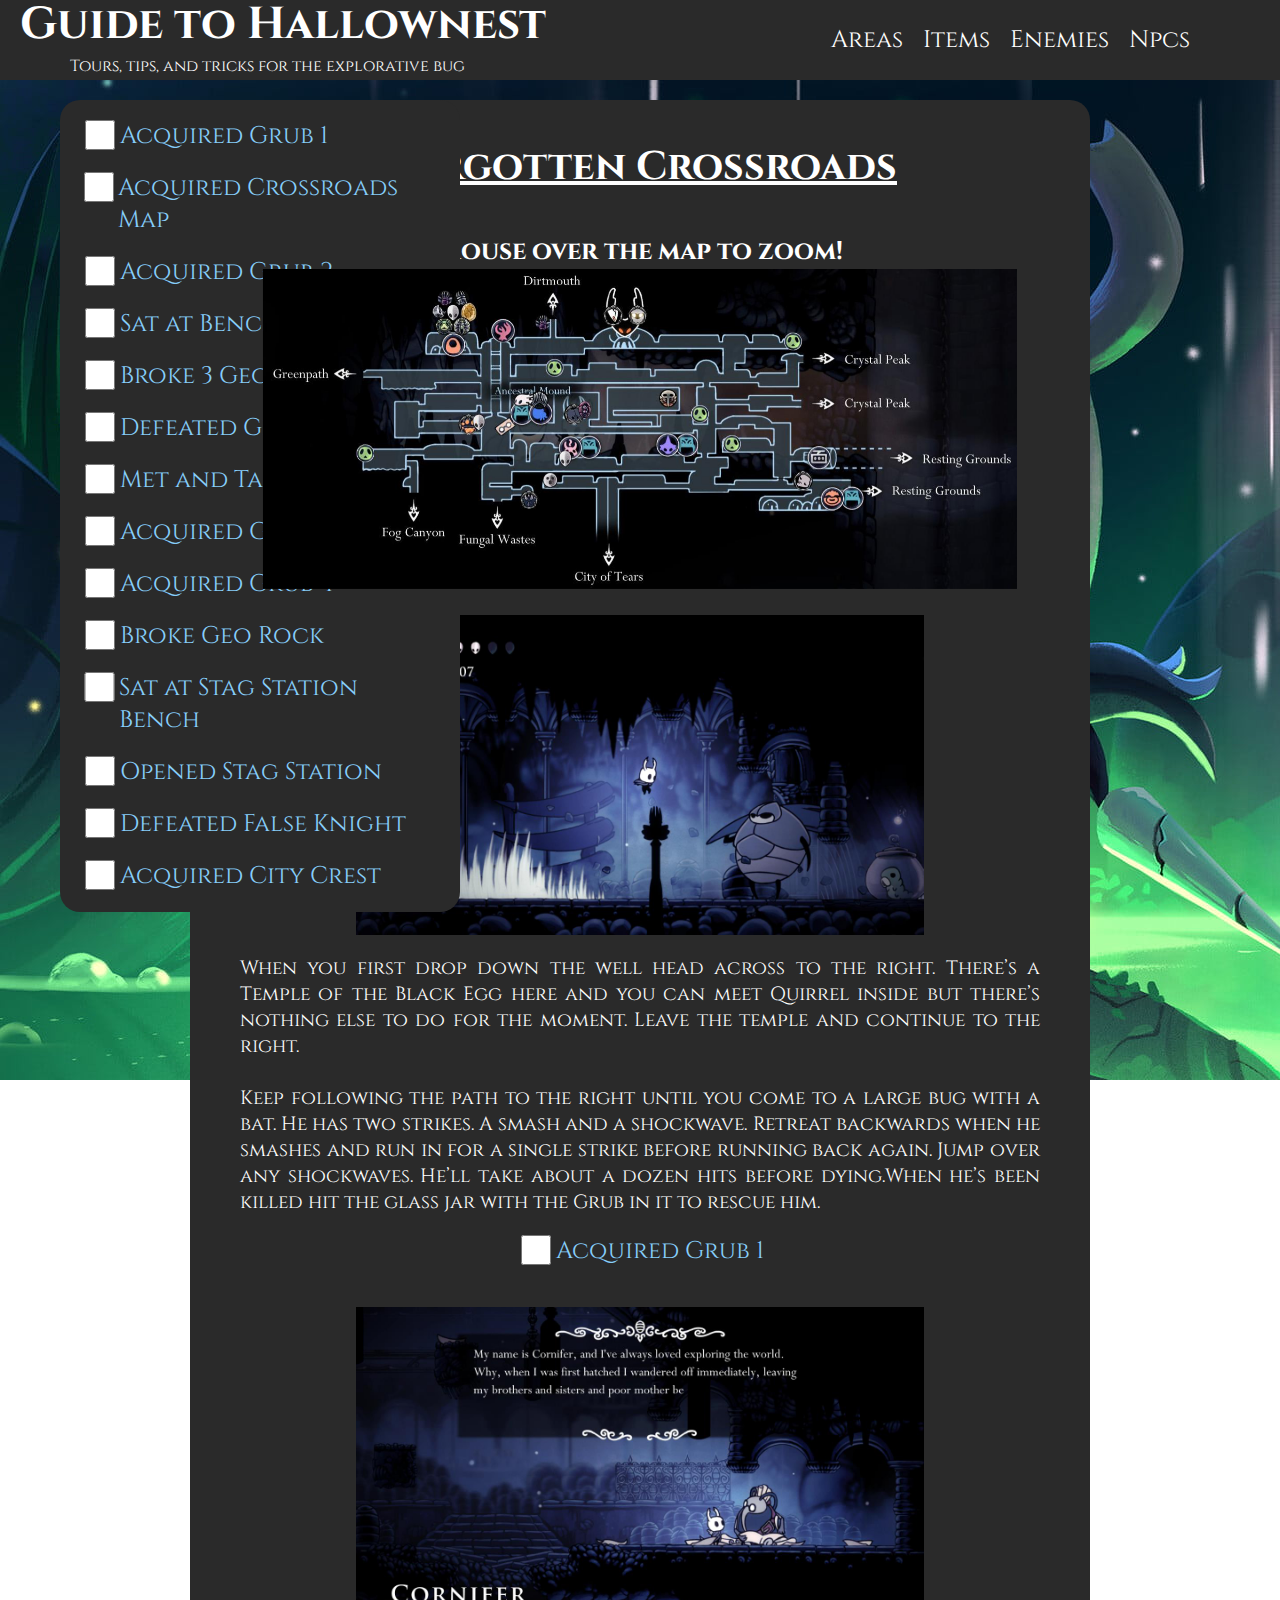
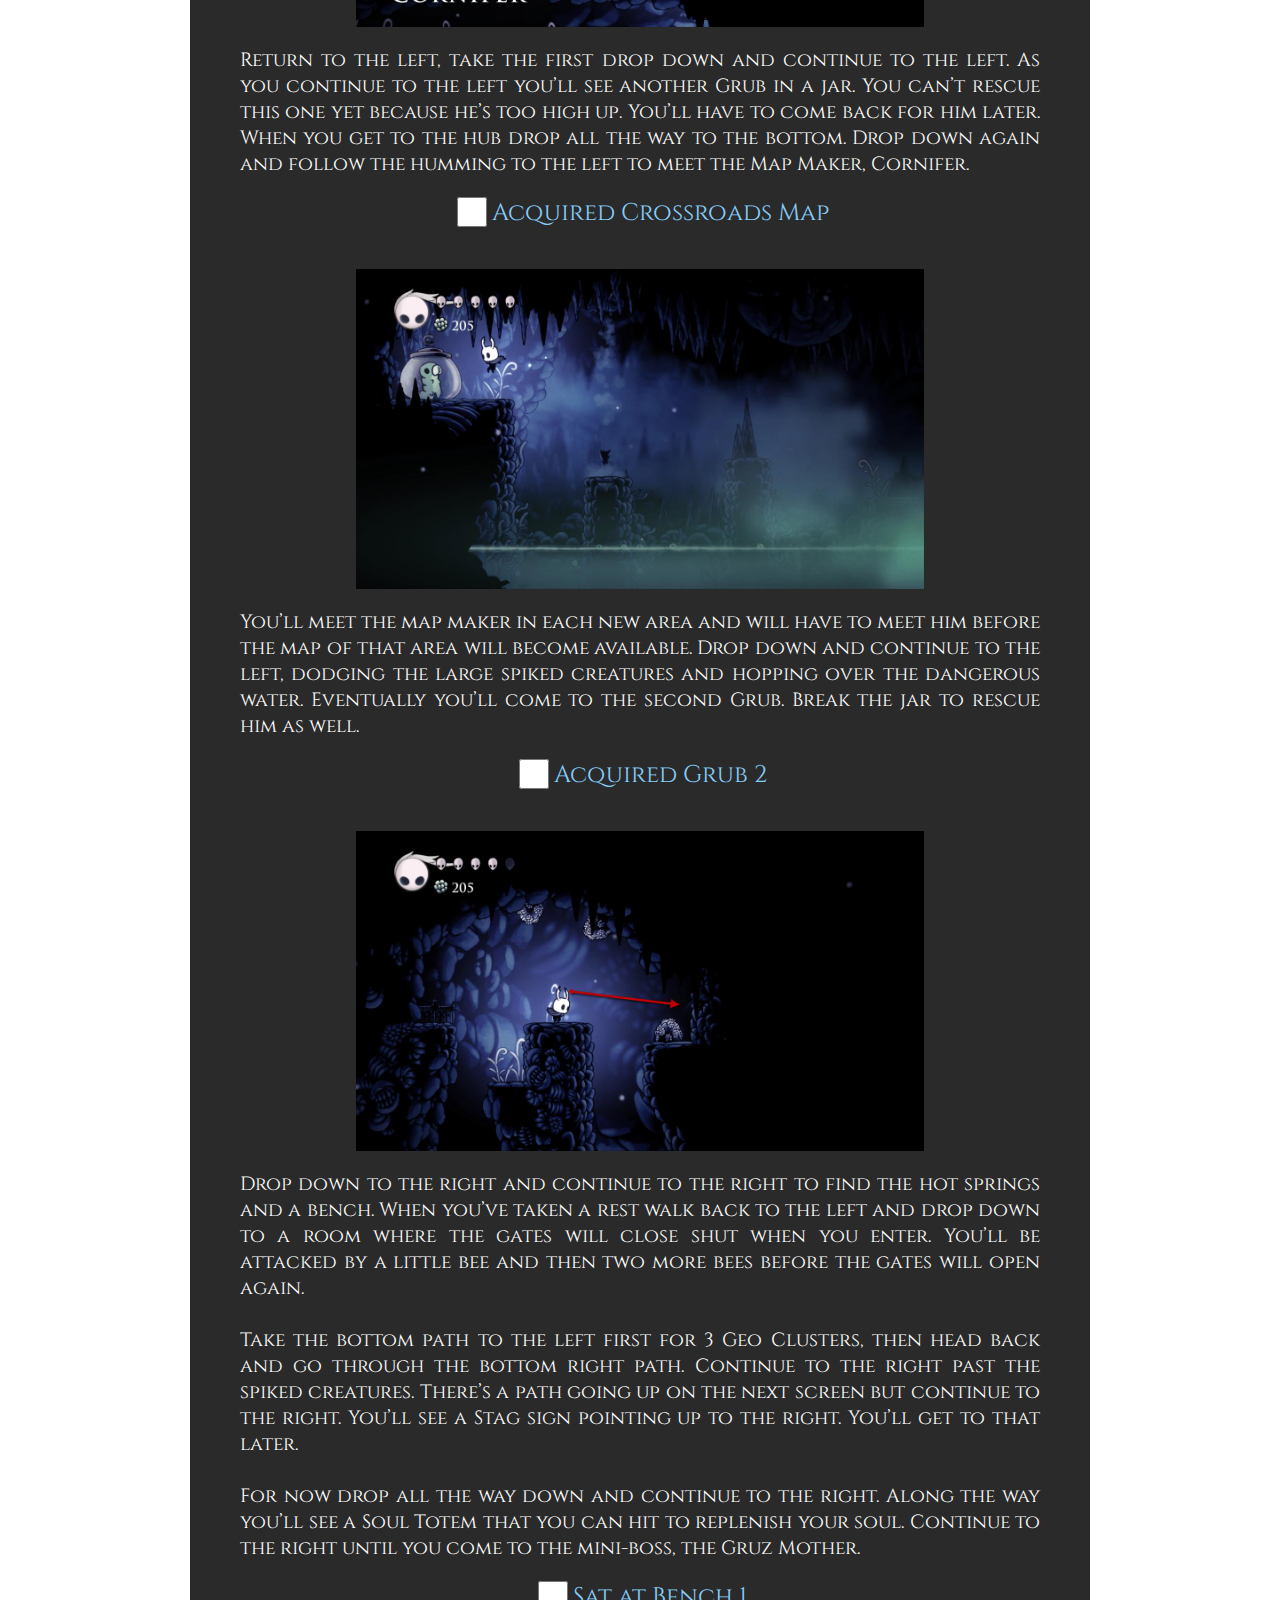
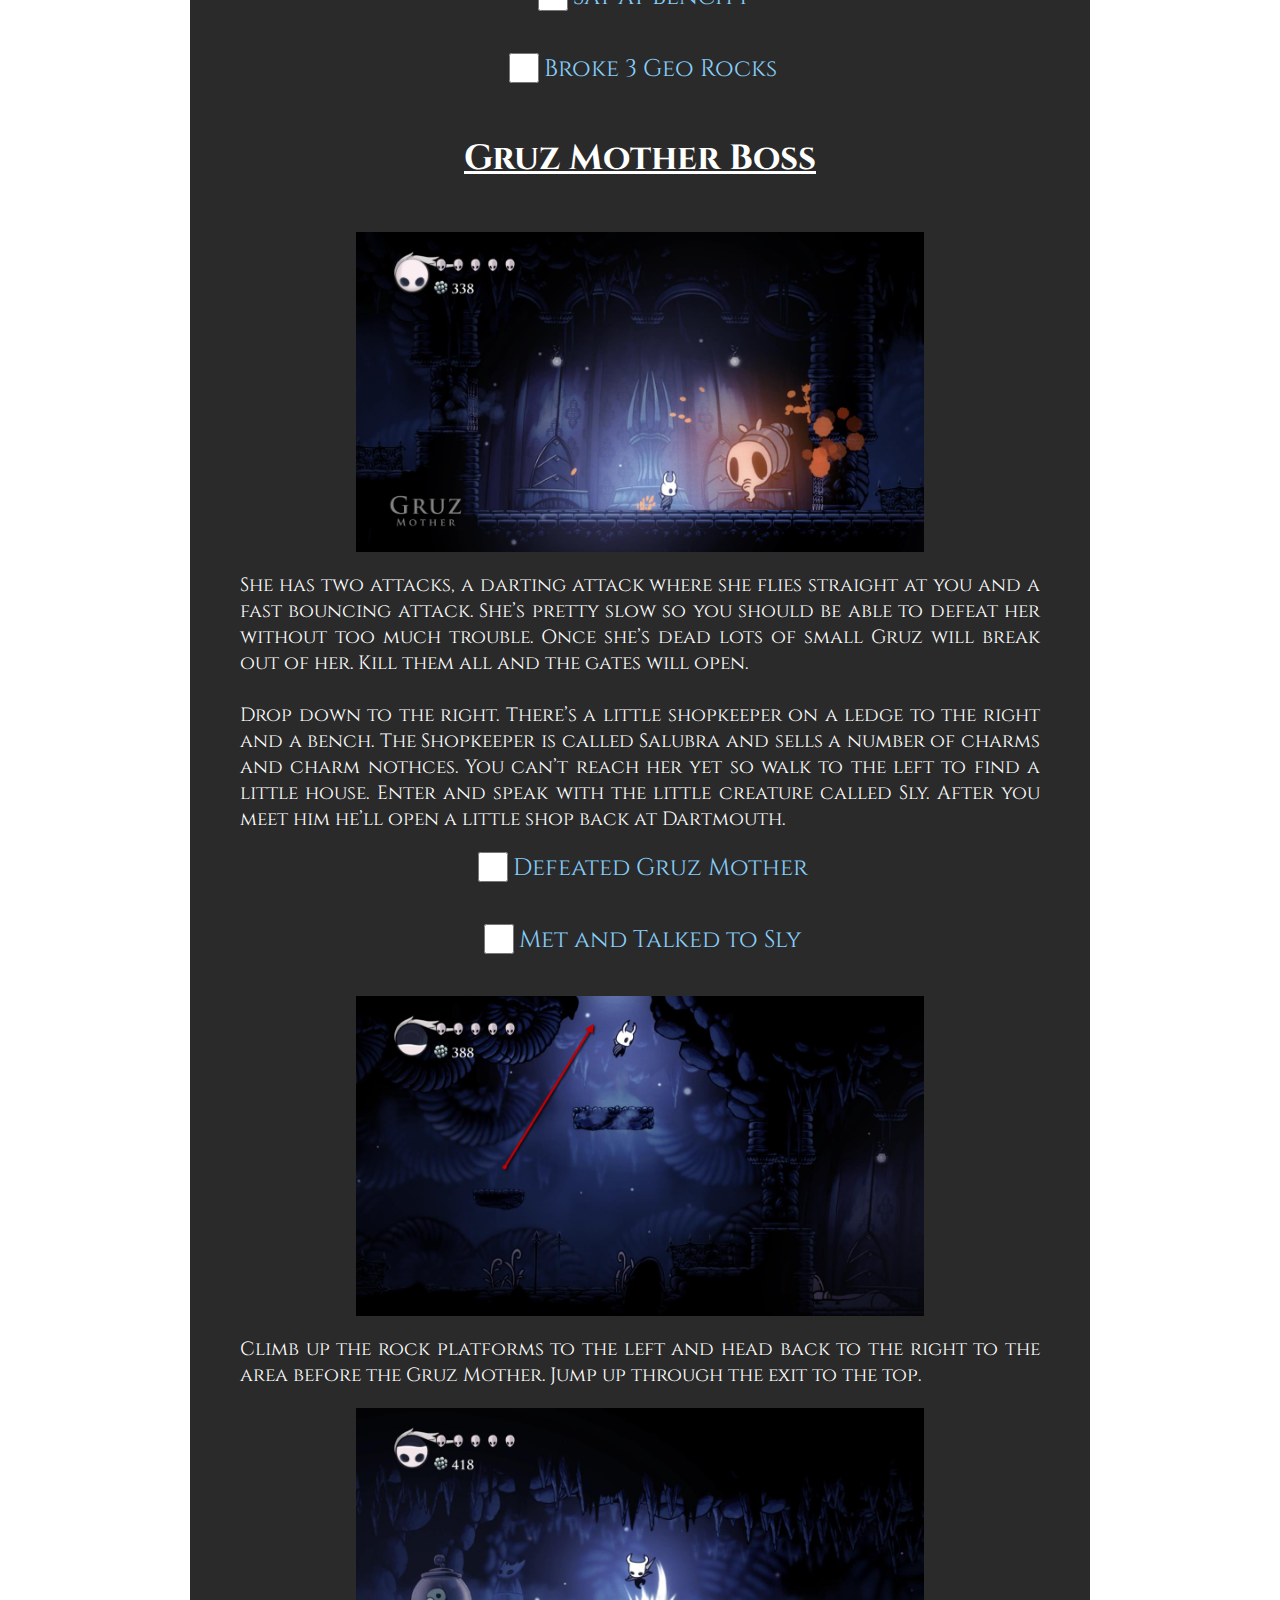
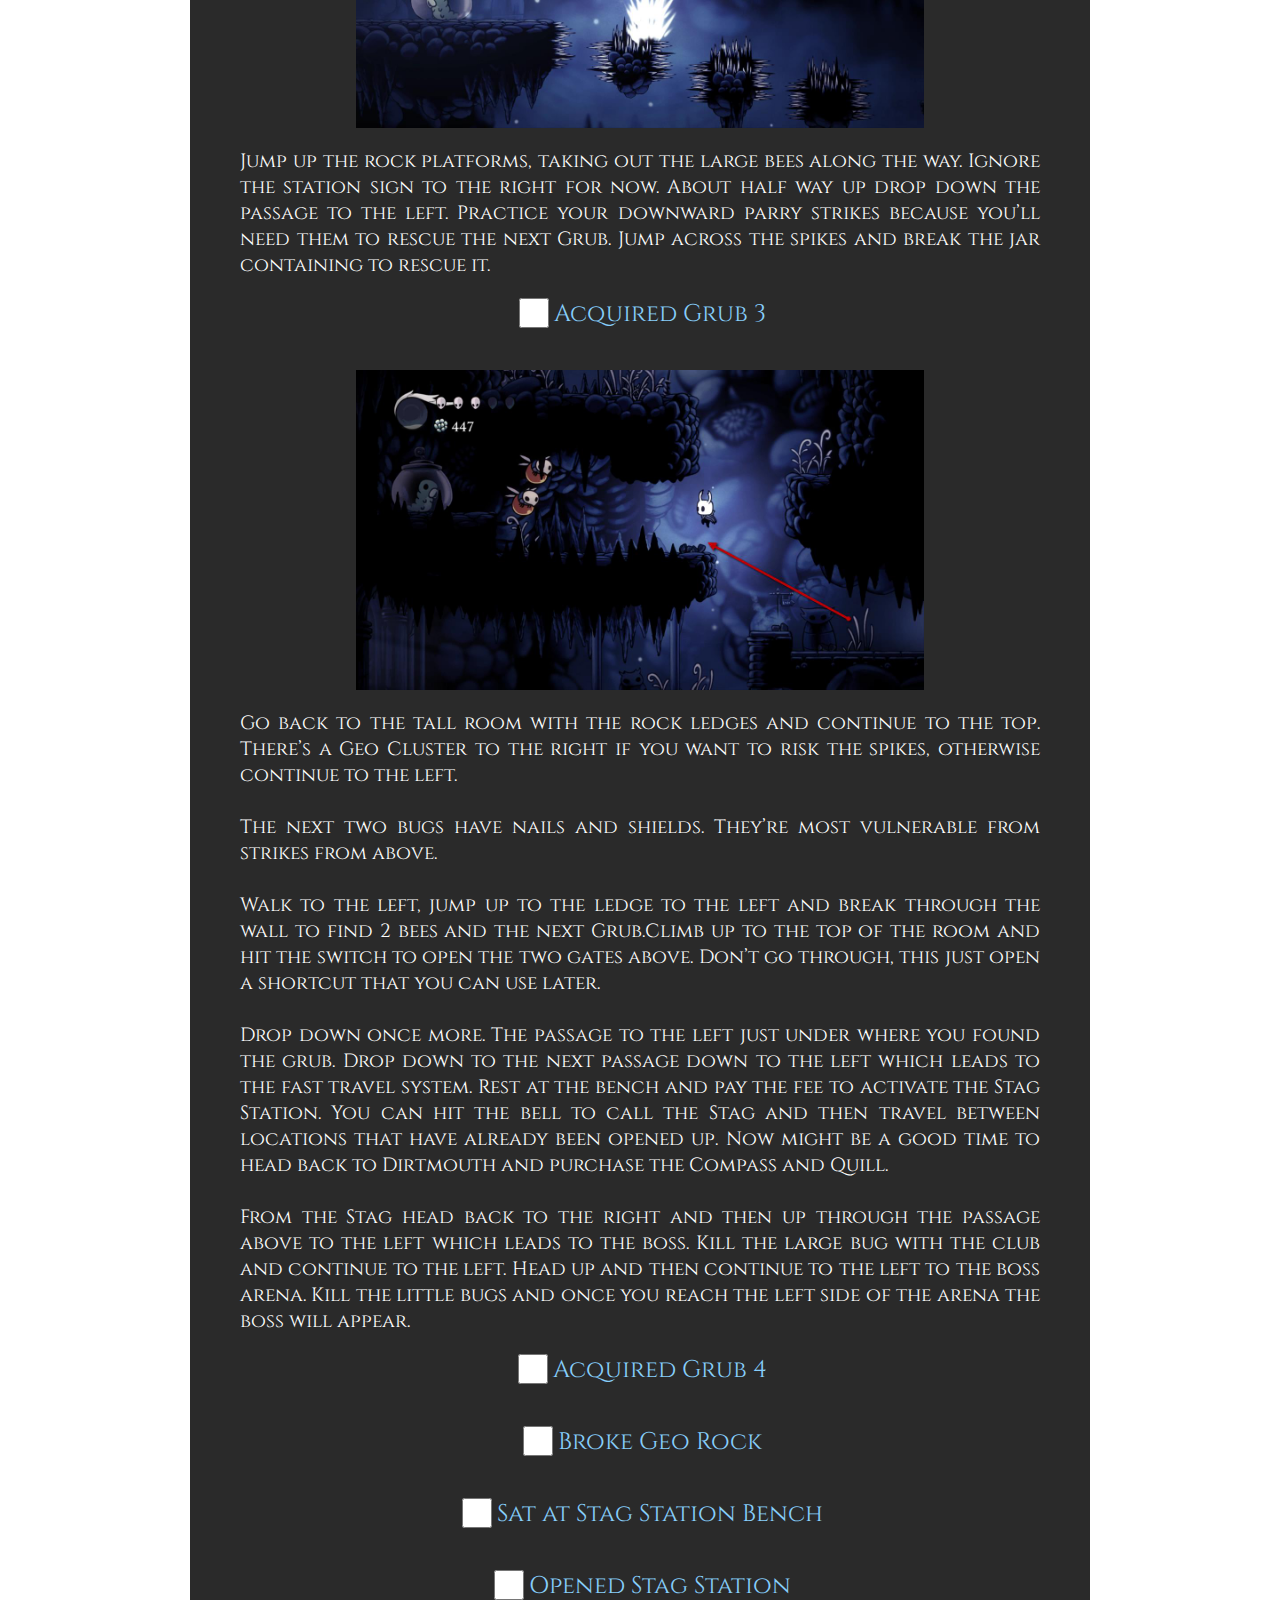
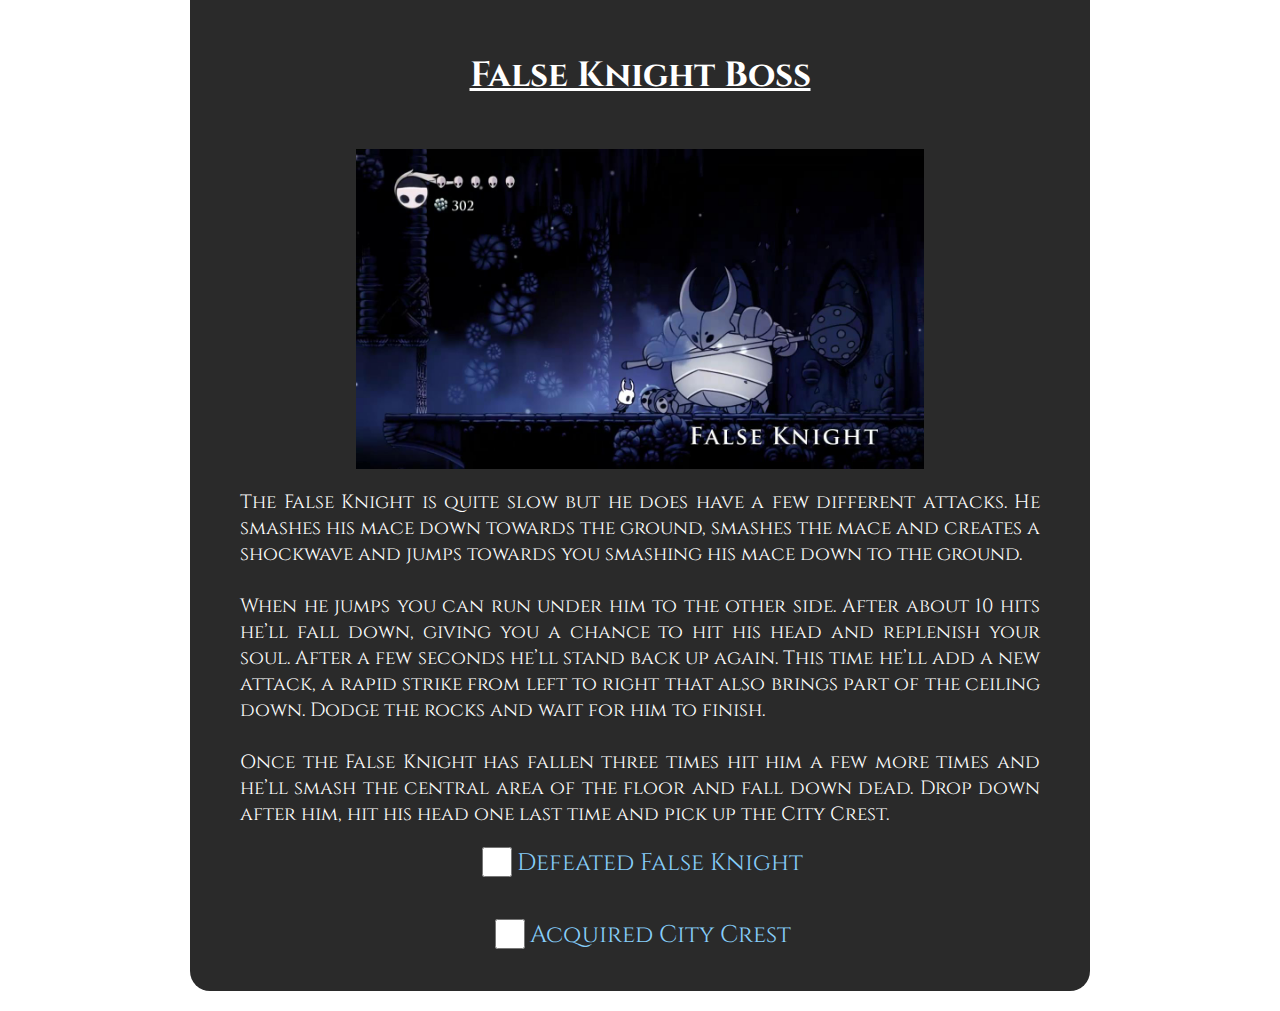
==== index.html @ f6a9e57b "first commit" ====
<!DOCTYPE html>
<html lang="en">
  <head>
    <meta charset="UTF-8" />
    <meta http-equiv="X-UA-Compatible" content="IE=edge" />
    <meta name="viewport" content="width=device-width, initial-scale=1.0" />
    <title>Guide to Hallownest</title>
    <link rel="stylesheet" href="style.css" />
    <link rel="preconnect" href="https://fonts.googleapis.com" />
    <link rel="preconnect" href="https://fonts.gstatic.com" crossorigin />
    <link
      href="https://fonts.googleapis.com/css2?family=Cinzel:wght@400;500;600;700;800;900&family=Roboto:wght@100&display=swap"
      rel="stylesheet"
    />
  </head>
  <body>
    <audio id="noti" hidden src="./mp3s/hornet_gitgud.mp3"></audio>
    <div class="nav-bar">
      <div class="title">
        <h1>Guide to Hallownest</h1>
        <p>Tours, tips, and tricks for the explorative bug</p>
      </div>
      <div class="bg-music">
        <audio autoplay>
          <!-- <source src="./mp3s/tomp3.cc - Hollow Knight OST Extended  Forgotten Crossroads.mp3" type="audio/mpeg"> -->
          Your browser does not support the audio element.
        </audio>
      </div>
      <div class="page-links">
        <ul>
          <li><a href="./index.html">Areas</a></li>
          <li><a href="#">Items</a></li>
          <li><a href="./page2.html">Enemies</a></li>
          <li><a href="#">Npcs</a></li>
        </ul>
      </div>
    </div>
    <div class="bg"></div>
    <div class="follow-checklist">
      <div class="check-list">
        <input type="checkbox" name="checkfull1" id="checkfull1" />
        <label for="checkfull1">Acquired Grub 1</label>
      </div>
      <div class="check-list">
        <input type="checkbox" name="checkfull2" id="checkfull2" />
        <label for="checkfull2">Acquired Crossroads Map</label>
      </div>
      <div class="check-list">
        <input type="checkbox" name="checkfull3" id="checkfull3" />
        <label for="checkfull3">Acquired Grub 2</label>
      </div>
      <div class="check-list">
        <input type="checkbox" name="checkfull4" id="checkfull4" />
        <label for="checkfull4">Sat at Bench 1</label>
      </div>
      <div class="check-list">
        <input type="checkbox" name="checkfull5" id="checkfull5" />
        <label for="checkfull5">Broke 3 Geo Rocks</label>
      </div>
      <div class="check-list">
        <input type="checkbox" name="checkfull6" id="checkfull6" />
        <label for="checkfull6">Defeated Gruz Mother</label>
      </div>
      <div class="check-list">
        <input type="checkbox" name="checkfull7" id="checkfull7" />
        <label for="checkfull7">Met and Talked to Sly</label>
      </div>
      <div class="check-list">
        <input type="checkbox" name="checkfull8" id="checkfull8" />
        <label for="checkfull8">Acquired Grub 3</label>
      </div>
      <div class="check-list">
        <input type="checkbox" name="checkfull9" id="checkfull9" />
        <label for="checkfull9">Acquired Grub 4</label>
      </div>
      <div class="check-list">
        <input type="checkbox" name="checkfull10" id="checkfull10" />
        <label for="checkfull10">Broke Geo Rock</label>
      </div>
      <div class="check-list">
        <input type="checkbox" name="checkfull11" id="checkfull11" />
        <label for="checkfull11">Sat at Stag Station Bench</label>
      </div>
      <div class="check-list">
        <input type="checkbox" name="checkfull12" id="checkfull12" />
        <label for="checkfull12">Opened Stag Station</label>
      </div>
      <div class="check-list">
        <input type="checkbox" name="checkfull13" id="checkfull13" />
        <label for="checkfull13">Defeated False Knight</label>
      </div>
      <div class="check-list">
        <input type="checkbox" name="checkfull14" id="checkfull14" />
        <label for="checkfull14">Acquired City Crest</label>
      </div>
    </div>
    <div class="main-container">
      <div class="content">
        <h1>Forgotten Crossroads</h1>
        <h3>Mouse over the map to zoom!</h3>
        <div onmouseleave="removeGlass()" onmouseenter="magnify('myimage', 1.5)" class="img-magnifier-container">
          <img
            id="myimage"
            src="./images/Hollow-Knight-Forgotten-Crossroads-Map.jpg"
            width="800px"
            height="339px"
            alt="Map of forgotten Crossroads"
          />
        </div>
        <img
          class="step-img"
          src="./images/Hollow-Knight-Section1.jpg"
          alt="Image of First Step"
        />
        <p>
          When you first drop down the well head across to the right. There’s a
          Temple of the Black Egg here and you can meet Quirrel inside but
          there’s nothing else to do for the moment. Leave the temple and
          continue to the right.<br /><br />Keep following the path to the right
          until you come to a large bug with a bat. He has two strikes. A smash
          and a shockwave. Retreat backwards when he smashes and run in for a
          single strike before running back again. Jump over any shockwaves.
          He’ll take about a dozen hits before dying.When he’s been killed hit
          the glass jar with the Grub in it to rescue him.
        </p>
        <div class="check-list">
          <input type="checkbox" name="check1" id="check1" />
          <label for="check1">Acquired Grub 1</label>
        </div>
        <img
          class="step-img"
          src="./images/Hollow-Knight-Section2.jpg"
          alt="Image of Second Step"
        />
        <p>
          Return to the left, take the first drop down and continue to the left.
          As you continue to the left you’ll see another Grub in a jar. You
          can’t rescue this one yet because he’s too high up. You’ll have to
          come back for him later. When you get to the hub drop all the way to
          the bottom. Drop down again and follow the humming to the left to meet
          the Map Maker, Cornifer.
        </p>
        <div class="check-list">
          <input type="checkbox" name="check2" id="check2" />
          <label for="check2">Acquired Crossroads Map</label>
        </div>
        <img
          class="step-img"
          src="./images/Hollow-Knight-Section3.jpg"
          alt="Image of Third Step"
        />
        <p>
          You’ll meet the map maker in each new area and will have to meet him
          before the map of that area will become available. Drop down and
          continue to the left, dodging the large spiked creatures and hopping
          over the dangerous water. Eventually you’ll come to the second Grub.
          Break the jar to rescue him as well.
        </p>
        <div class="check-list">
          <input type="checkbox" name="check3" id="check3" />
          <label for="check3">Acquired Grub 2</label>
        </div>
        <img
          class="step-img"
          src="./images/Hollow-Knight-Section4.jpg"
          alt="Image of Fourth Step"
        />
        <p>
          Drop down to the right and continue to the right to find the hot
          springs and a bench. When you’ve taken a rest walk back to the left
          and drop down to a room where the gates will close shut when you
          enter. You’ll be attacked by a little bee and then two more bees
          before the gates will open again.<br /><br />
          Take the bottom path to the left first for 3 Geo Clusters, then head
          back and go through the bottom right path. Continue to the right past
          the spiked creatures. There’s a path going up on the next screen but
          continue to the right. You’ll see a Stag sign pointing up to the
          right. You’ll get to that later.<br /><br />
          For now drop all the way down and continue to the right. Along the way
          you’ll see a Soul Totem that you can hit to replenish your soul.
          Continue to the right until you come to the mini-boss, the Gruz
          Mother.
        </p>
        <div class="check-list">
          <input type="checkbox" name="check4" id="check4" />
          <label for="check4">Sat at Bench 1</label>
        </div>
        <div class="check-list">
          <input type="checkbox" name="check5" id="check5" />
          <label for="check5">Broke 3 Geo Rocks</label>
        </div>
        <h2>Gruz Mother Boss</h2>
        <img
          class="step-img"
          src="./images/Hollow-Knight-Section5.jpg"
          alt="Image of Fifth Step"
        />
        <p>
          She has two attacks, a darting attack where she flies straight at you
          and a fast bouncing attack. She’s pretty slow so you should be able to
          defeat her without too much trouble. Once she’s dead lots of small
          Gruz will break out of her. Kill them all and the gates will open.<br /><br />
          Drop down to the right. There’s a little shopkeeper on a ledge to the
          right and a bench. The Shopkeeper is called Salubra and sells a number
          of charms and charm nothces. You can’t reach her yet so walk to the
          left to find a little house. Enter and speak with the little creature
          called Sly. After you meet him he’ll open a little shop back at
          Dartmouth.
        </p>
        <div class="check-list">
          <input type="checkbox" name="check6" id="check6" />
          <label for="check6">Defeated Gruz Mother</label>
        </div>
        <div class="check-list">
          <input type="checkbox" name="check7" id="check7" />
          <label for="check7">Met and Talked to Sly</label>
        </div>
        <img
          class="step-img"
          src="./images/Hollow-Knight-Section6.jpg"
          alt="Image of Sixth Step"
        />
        <p>
          Climb up the rock platforms to the left and head back to the right to
          the area before the Gruz Mother. Jump up through the exit to the top.
        </p>
        <img
          class="step-img"
          src="./images/Hollow-Knight-Section7.jpg"
          alt="Image of Seventh Step"
        />
        <p>
          Jump up the rock platforms, taking out the large bees along the way.
          Ignore the station sign to the right for now. About half way up drop
          down the passage to the left. Practice your downward parry strikes
          because you’ll need them to rescue the next Grub. Jump across the
          spikes and break the jar containing to rescue it.
        </p>
        <div class="check-list">
          <input type="checkbox" name="check8" id="check8" />
          <label for="check8">Acquired Grub 3</label>
        </div>
        <img
          class="step-img"
          src="./images/Hollow-Knight-Section8.jpg"
          alt="Image of Eighth Step"
        />
        <p>
          Go back to the tall room with the rock ledges and continue to the top.
          There’s a Geo Cluster to the right if you want to risk the spikes,
          otherwise continue to the left.<br /><br />
          The next two bugs have nails and shields. They’re most vulnerable from
          strikes from above.<br /><br />
          Walk to the left, jump up to the ledge to the left and break through
          the wall to find 2 bees and the next Grub.Climb up to the top of the
          room and hit the switch to open the two gates above. Don’t go through,
          this just open a shortcut that you can use later.<br /><br />
          Drop down once more. The passage to the left just under where you
          found the grub. Drop down to the next passage down to the left which
          leads to the fast travel system. Rest at the bench and pay the fee to
          activate the Stag Station. You can hit the bell to call the Stag and
          then travel between locations that have already been opened up. Now
          might be a good time to head back to Dirtmouth and purchase the
          Compass and Quill.<br /><br />
          From the Stag head back to the right and then up through the passage
          above to the left which leads to the boss. Kill the large bug with the
          club and continue to the left. Head up and then continue to the left
          to the boss arena. Kill the little bugs and once you reach the left
          side of the arena the boss will appear.
        </p>
        <div class="check-list">
          <input type="checkbox" name="check9" id="check9" />
          <label for="check9">Acquired Grub 4</label>
        </div>
        <div class="check-list">
          <input type="checkbox" name="check10" id="check10" />
          <label for="check10">Broke Geo Rock</label>
        </div>
        <div class="check-list">
          <input type="checkbox" name="check11" id="check11" />
          <label for="check11">Sat at Stag Station Bench</label>
        </div>
        <div class="check-list">
          <input type="checkbox" name="check12" id="check12" />
          <label for="check12">Opened Stag Station</label>
        </div>
        <h2>False Knight Boss</h2>
        <img
          class="step-img"
          src="./images/Hollow-Knight-Section9.jpg"
          alt="Image of Fifth Step"
        />
        <p>
          The False Knight is quite slow but he does have a few different
          attacks. He smashes his mace down towards the ground, smashes the mace
          and creates a shockwave and jumps towards you smashing his mace down
          to the ground.<br /><br />
          When he jumps you can run under him to the other side. After about 10
          hits he’ll fall down, giving you a chance to hit his head and
          replenish your soul. After a few seconds he’ll stand back up again.
          This time he’ll add a new attack, a rapid strike from left to right
          that also brings part of the ceiling down. Dodge the rocks and wait
          for him to finish.<br /><br />
          Once the False Knight has fallen three times hit him a few more times
          and he’ll smash the central area of the floor and fall down dead. Drop
          down after him, hit his head one last time and pick up the City Crest.
        </p>
        <div class="check-list">
          <input type="checkbox" name="check13" id="check13" />
          <label for="check13">Defeated False Knight</label>
        </div>
        <div class="check-list">
          <input type="checkbox" name="check14" id="check14" />
          <label for="check14">Acquired City Crest</label>
        </div>
      </div>
    </div>
    <script src="script.js"></script>
  </body>
</html>
---- style.css ----
*{
    margin: 0;
    padding: 0;
    box-sizing: border-box;
    font-family: 'Cinzel', serif;
}

body{
    background-image: url("./images/video-games-hollow-knight-video-game-art-fantasy-art-hd-wallpaper-b9d0c81d31cafd3b2637f8df30f1969d.jpg");
    background-repeat: no-repeat;
    background-attachment: fixed;
}
img {
    height: 20rem;
    width: auto;
    object-fit: contain;
}

h3,
p {
    color: white;
    font-size: 1.6rem;
    width: 100%;
}

.nav-bar{
    height: 80px;
    background-color: #2a2a2a;
    display: flex;
    align-items: center;
    justify-content: space-between;
    color: white;
}

.nav-bar h1{
    font-size: 2.8rem;
    margin-left: 20px;
    font-weight: bold;
}

.nav-bar p{
    margin-bottom: 10px;
    margin-left: 70px;
    font-size: 1rem;
}


.page-links ul{
    display: flex;
    flex-direction: row;
    align-items: center;
    justify-content: space-around;
    gap: 20px;
    text-decoration: none;
    list-style: none;
    margin-right: 90px;
}

.page-links a{
    text-decoration: none;
    color: white;
    font-size: 1.5rem;
}

.follow-checklist{
    width: 400px;
    background-color: #2a2a2a;
    position: fixed;
    top: 100px;
    left: 60px;
    border-radius: 20px;
}


.content{
    height: 100%;
    width: 900px;
    background-color: #2a2a2a;
    margin: 20px auto;
    display: flex;
    align-items: center;
    flex-direction: column;
    color: white;
    border-radius: 20px;
    padding-bottom: 20px;
}

.content h1{
    margin: 40px 0px;
    font-size: 2.5rem;
    text-decoration: underline;
}

.content h2{
    margin: 30px 0px;
    font-size: 2.2rem;
    text-decoration: underline;
}

.content h3{
    text-align: center;
}

.section-title {
	font-size: 28px;
	margin-bottom: 20px;
	padding-bottom: 20px;
	font-weight: 400;
	display: inline-block;
	position: relative;
}

.fa {
    font-size: 3rem;
    padding: 1rem;
}

.img-magnifier-container{
    border-radius: 5px;
    /* margin-bottom: 10px; */
    position: relative;
}

.img-magnifier-glass {
    position: absolute;
    border: 3px solid white;
    cursor: none;
    width: 200px;
    height: 200px;
}

.content h3{
    font-size: 1.6rem;
}

.step-img{
    width: 600px;
    border-radius: 5px;
    margin-top: 20px;
}

.content p{
    padding: 0px 50px;
    font-size: 1.2rem;
    margin: 20px 0px 0px 0px;
    text-align:justify ;
}

.check-list{
    align-self: center;
    font-size: 1.5rem;
    display: flex;
    margin: 20px;
}

.check-list input{
    width: 40px;
    height: 30px;
}
.check-list label{
    color: lightskyblue;
}
input:checked + label{
    text-decoration: line-through;
    color: lightgreen;
}

@media screen and (max-width: 767px) {
	.feedback-slider-item:after {
		left: 30px;
		right: 30px;
	}
	.customer-feedback .owl-nav [class*="owl-"] {
		position: relative;
		top: 50%;
		transform: translateY(-50%);
		margin-top: 45px;
		bottom: auto;
	}
	.customer-feedback .owl-prev {
		left: 0;
	}
	.customer-feedback .owl-next {
		right: 0;
	}
}
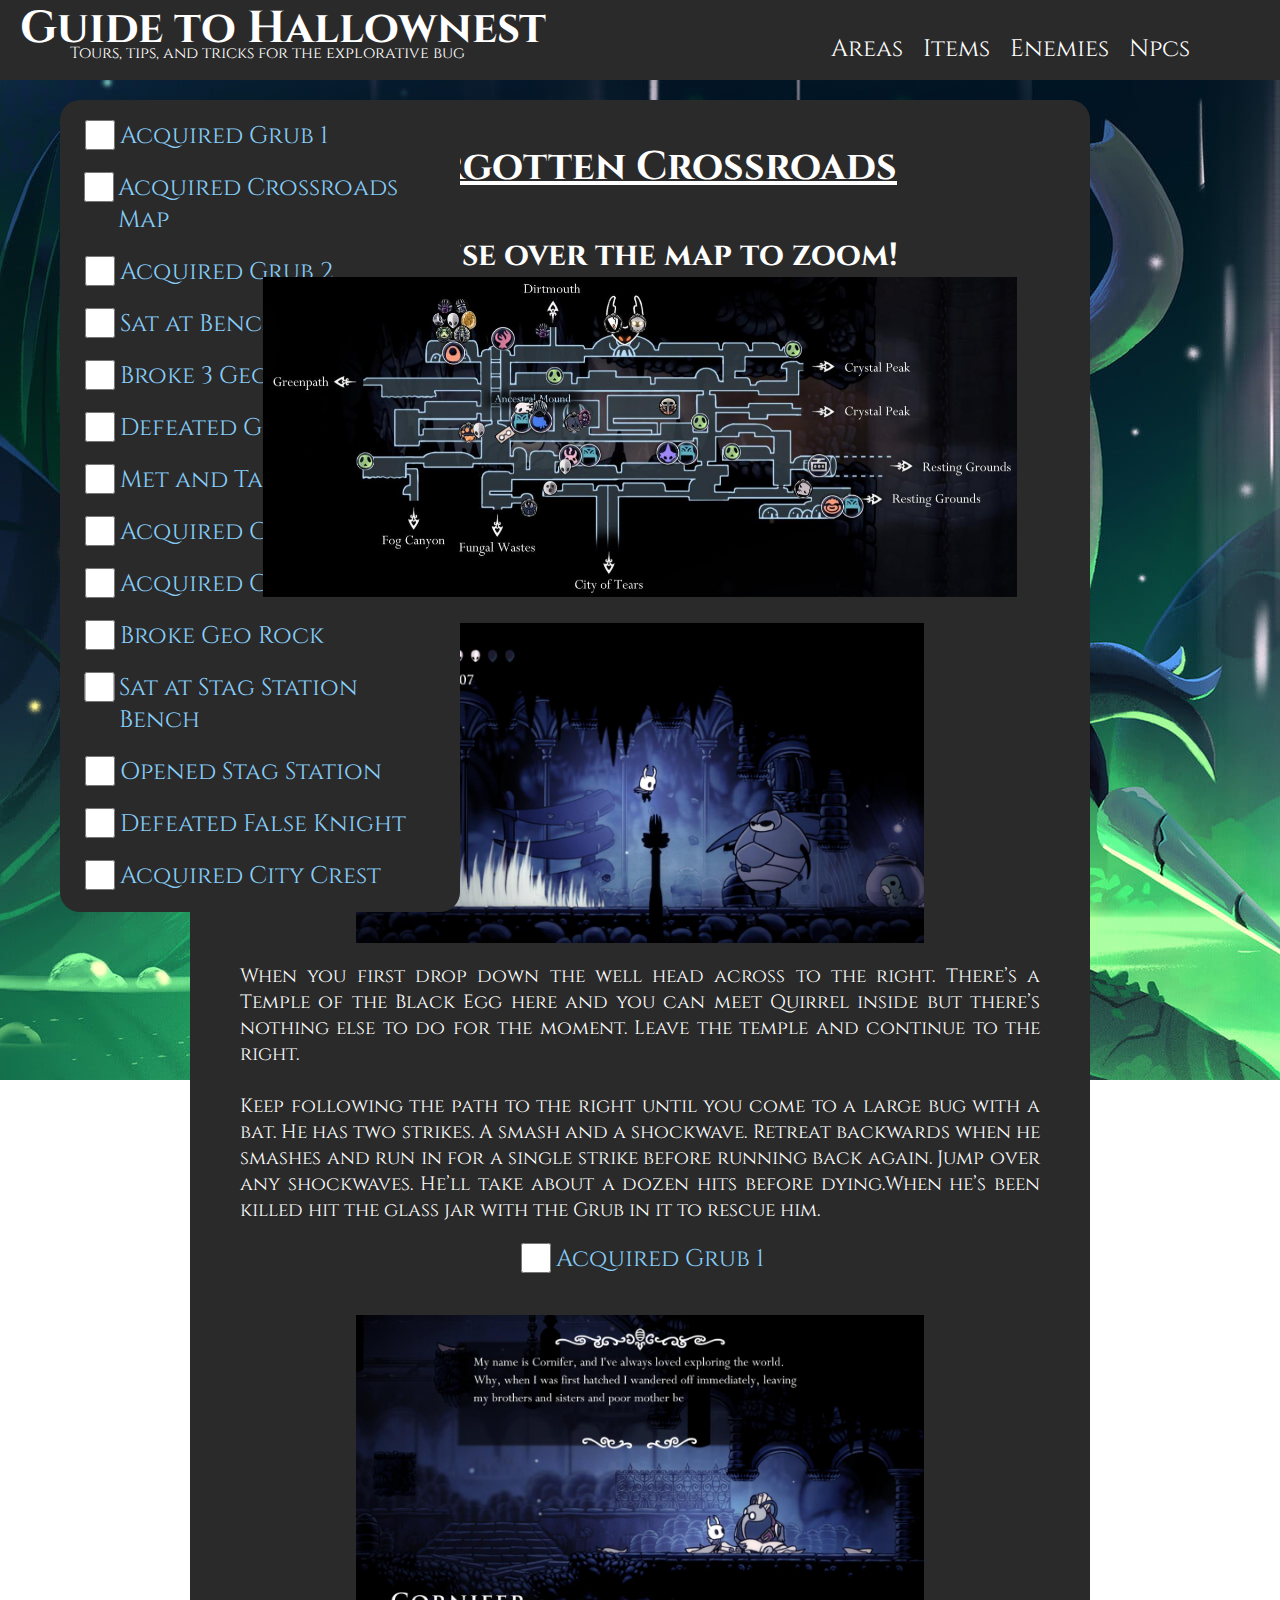
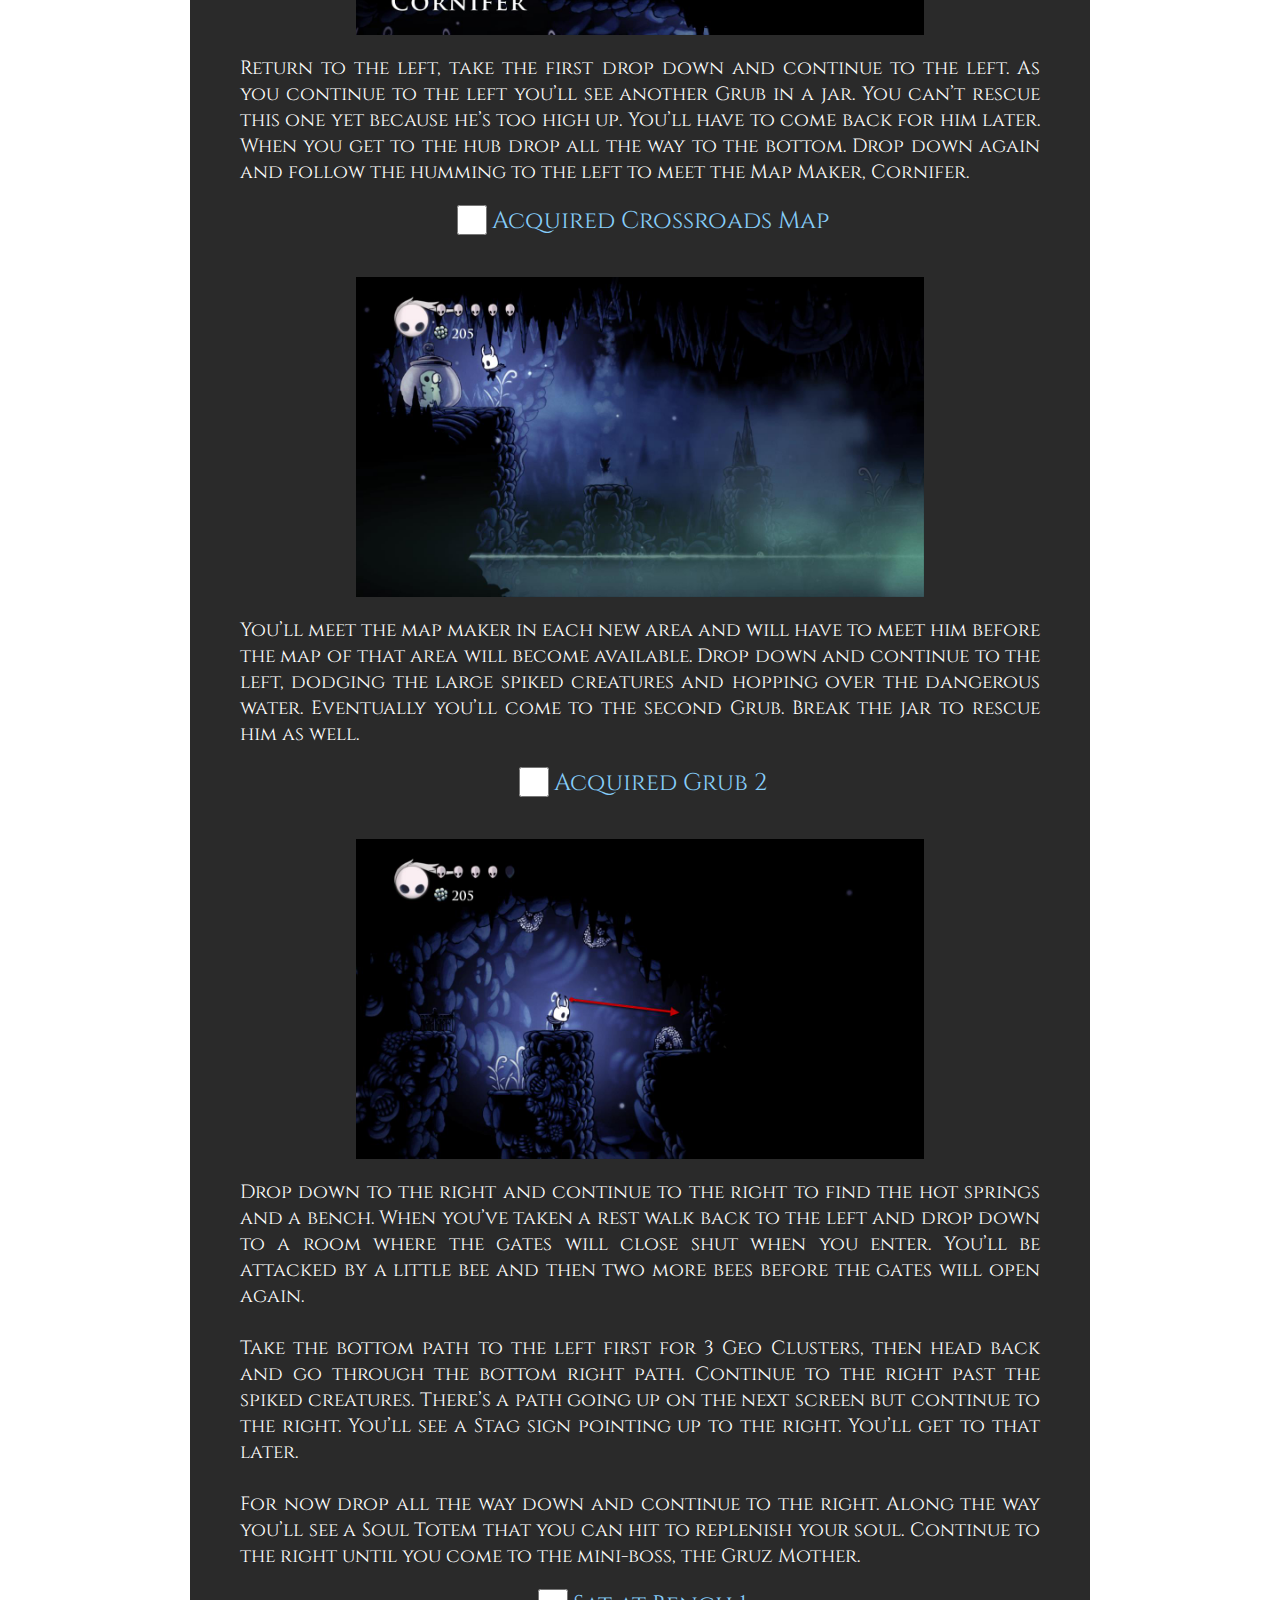
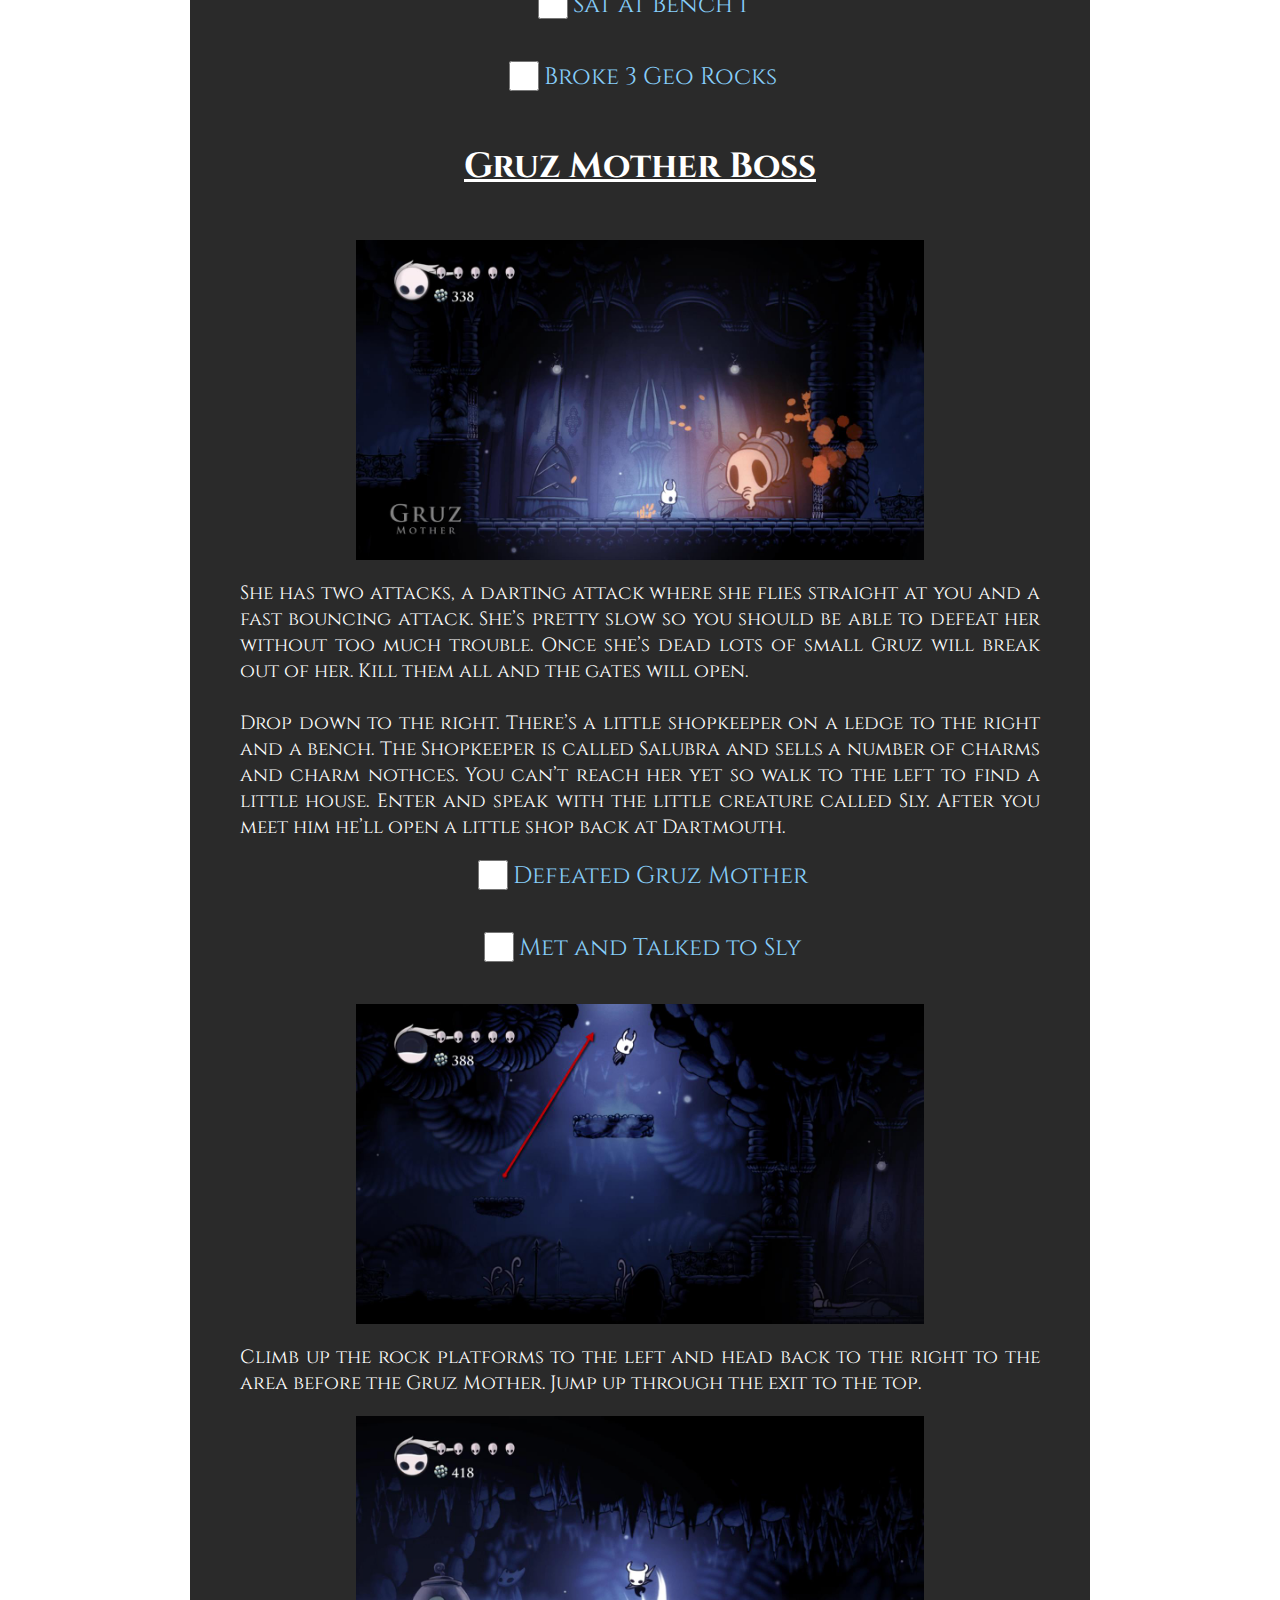
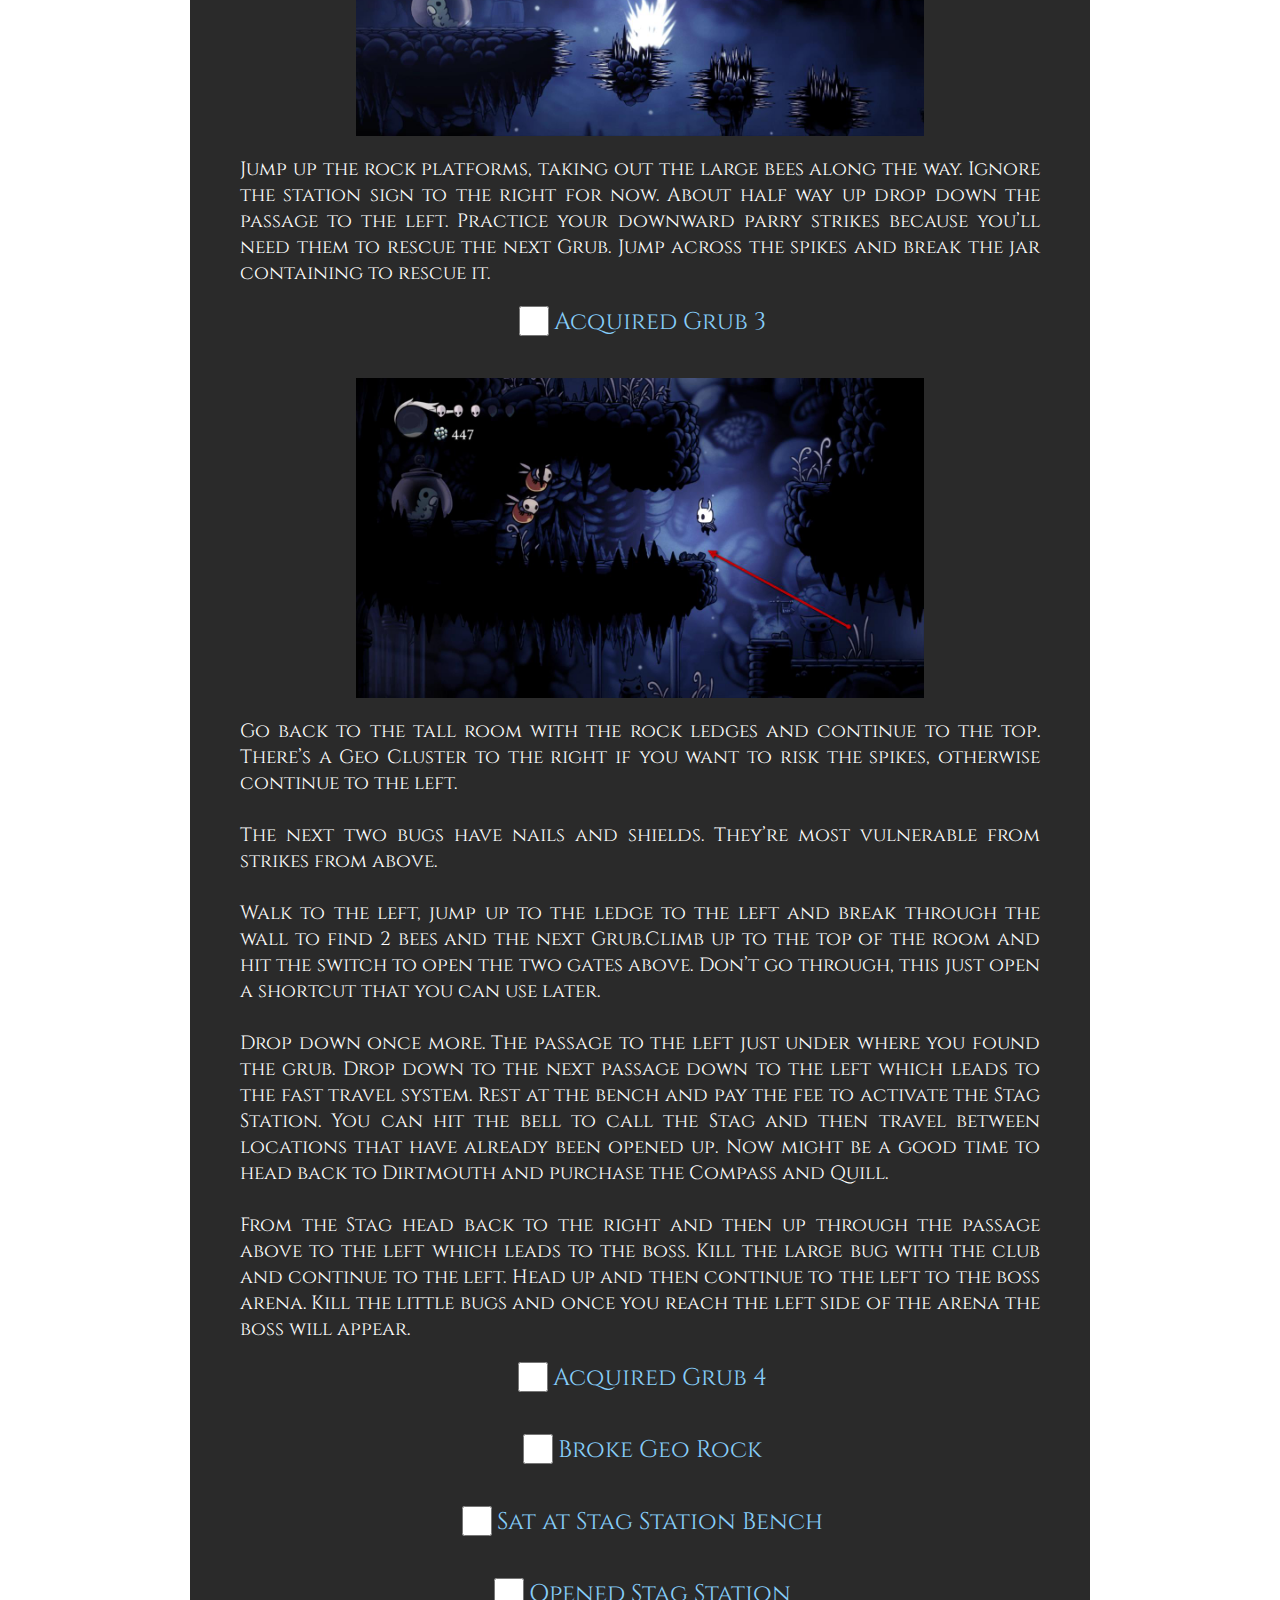
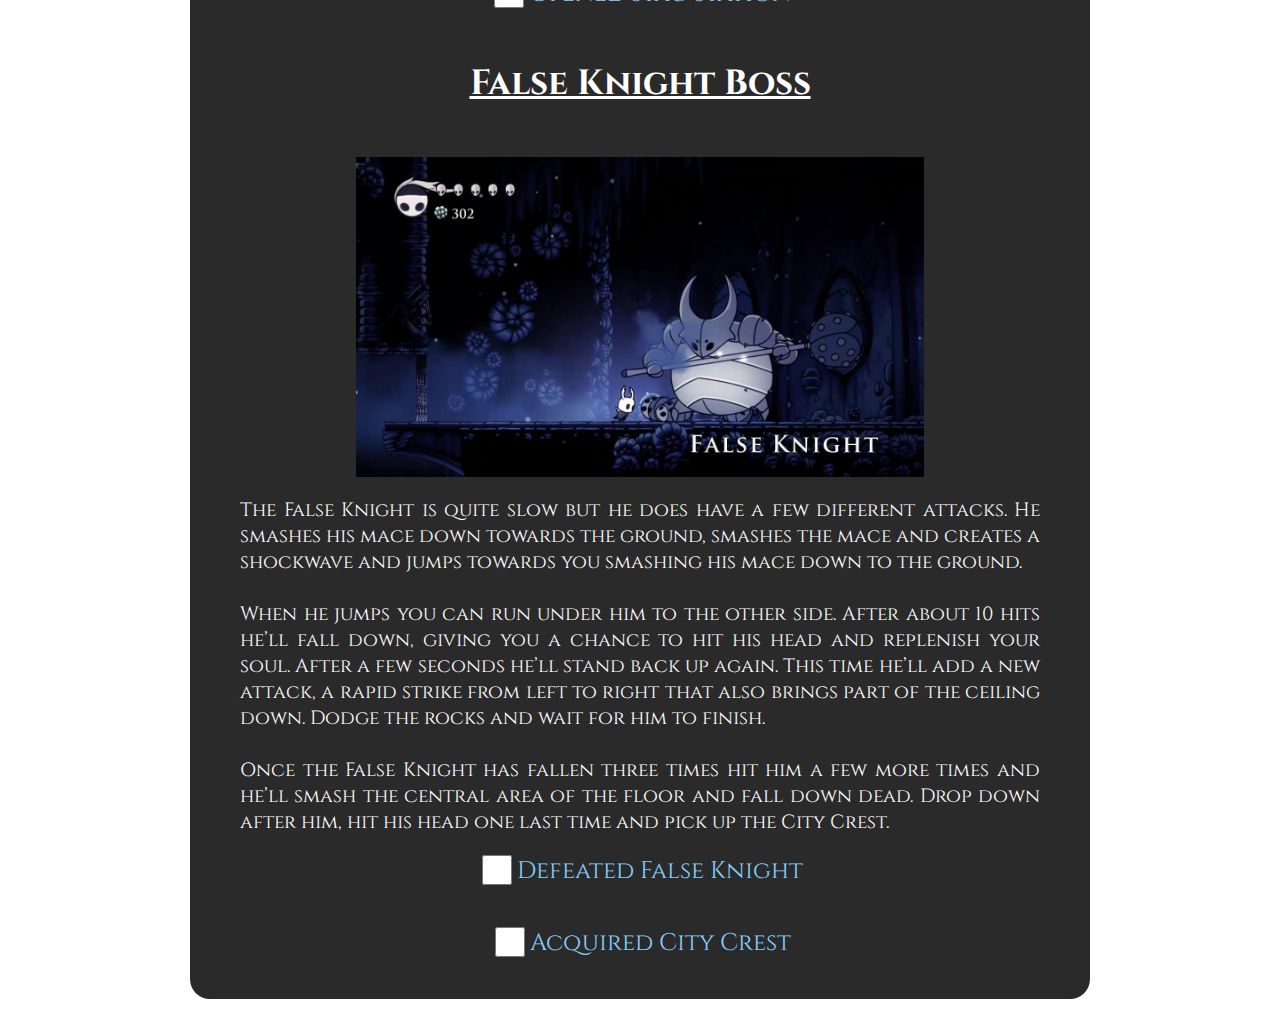
==== commit 276b5c14: "fix consistency between pages" ====
--- a/index.html
+++ b/index.html
@@ -5,13 +5,14 @@
     <meta http-equiv="X-UA-Compatible" content="IE=edge" />
     <meta name="viewport" content="width=device-width, initial-scale=1.0" />
     <title>Guide to Hallownest</title>
-    <link rel="stylesheet" href="style.css" />
     <link rel="preconnect" href="https://fonts.googleapis.com" />
     <link rel="preconnect" href="https://fonts.gstatic.com" crossorigin />
     <link
-      href="https://fonts.googleapis.com/css2?family=Cinzel:wght@400;500;600;700;800;900&family=Roboto:wght@100&display=swap"
-      rel="stylesheet"
+    href="https://fonts.googleapis.com/css2?family=Cinzel:wght@400;500;600;700;800;900&family=Roboto:wght@100&display=swap"
+    rel="stylesheet"
     />
+    <link href="https://cdn.jsdelivr.net/npm/bootstrap@5.3.0-alpha1/dist/css/bootstrap.min.css" rel="stylesheet" integrity="sha384-GLhlTQ8iRABdZLl6O3oVMWSktQOp6b7In1Zl3/Jr59b6EGGoI1aFkw7cmDA6j6gD" crossorigin="anonymous">
+    <link rel="stylesheet" href="style.css" />
   </head>
   <body>
     <audio id="noti" hidden src="./mp3s/hornet_gitgud.mp3"></audio>
--- a/style.css
+++ b/style.css
@@ -5,11 +5,18 @@
     font-family: 'Cinzel', serif;
 }
 
-body{
+body {
     background-image: url("./images/video-games-hollow-knight-video-game-art-fantasy-art-hd-wallpaper-b9d0c81d31cafd3b2637f8df30f1969d.jpg");
     background-repeat: no-repeat;
     background-attachment: fixed;
 }
+
+.page2 {
+    background-image: url("./images/Page2_BG.png");
+    background-repeat: no-repeat;
+    background-attachment: fixed;
+}
+
 img {
     height: 20rem;
     width: auto;
@@ -30,6 +37,7 @@
     align-items: center;
     justify-content: space-between;
     color: white;
+    line-height: .8;
 }
 
 .nav-bar h1{
@@ -54,6 +62,7 @@
     text-decoration: none;
     list-style: none;
     margin-right: 90px;
+    margin-top: 20px;
 }
 
 .page-links a{
@@ -130,7 +139,7 @@
 }
 
 .content h3{
-    font-size: 1.6rem;
+    font-size: 2rem;
 }
 
 .step-img{
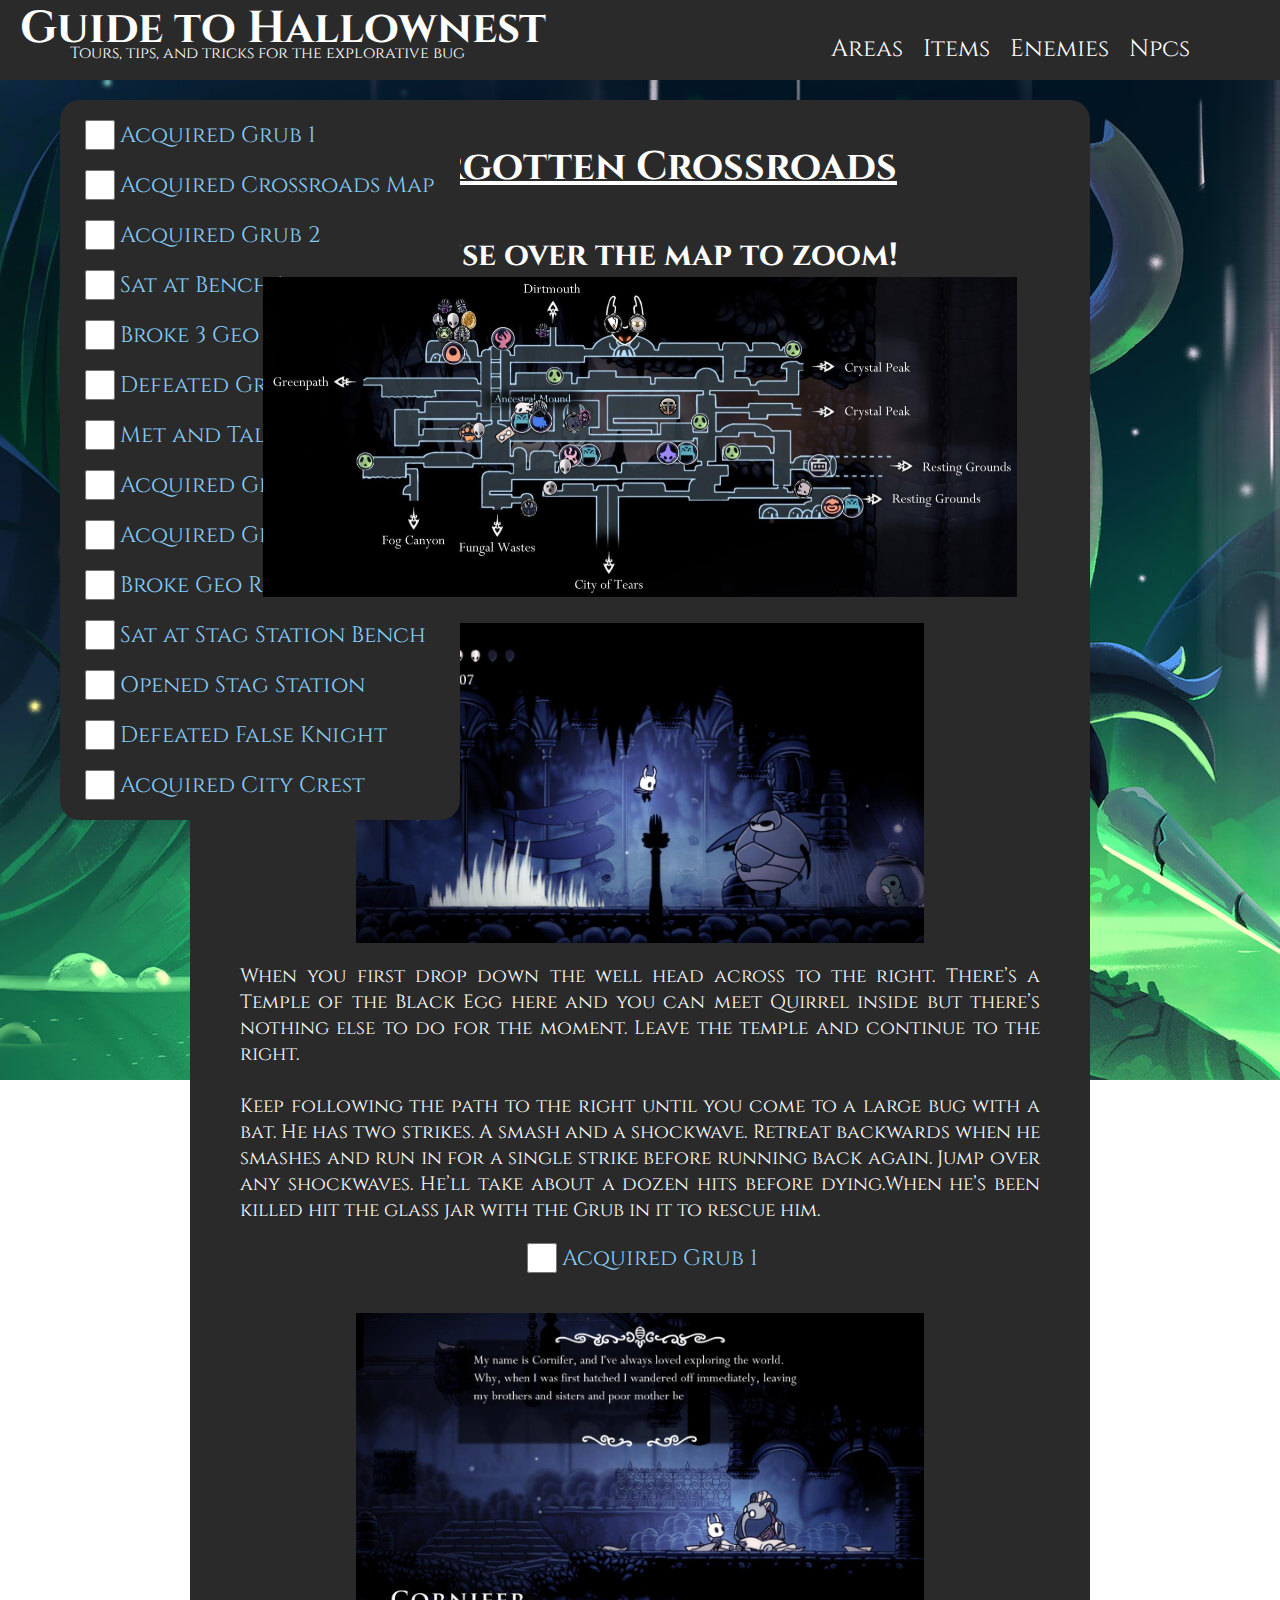
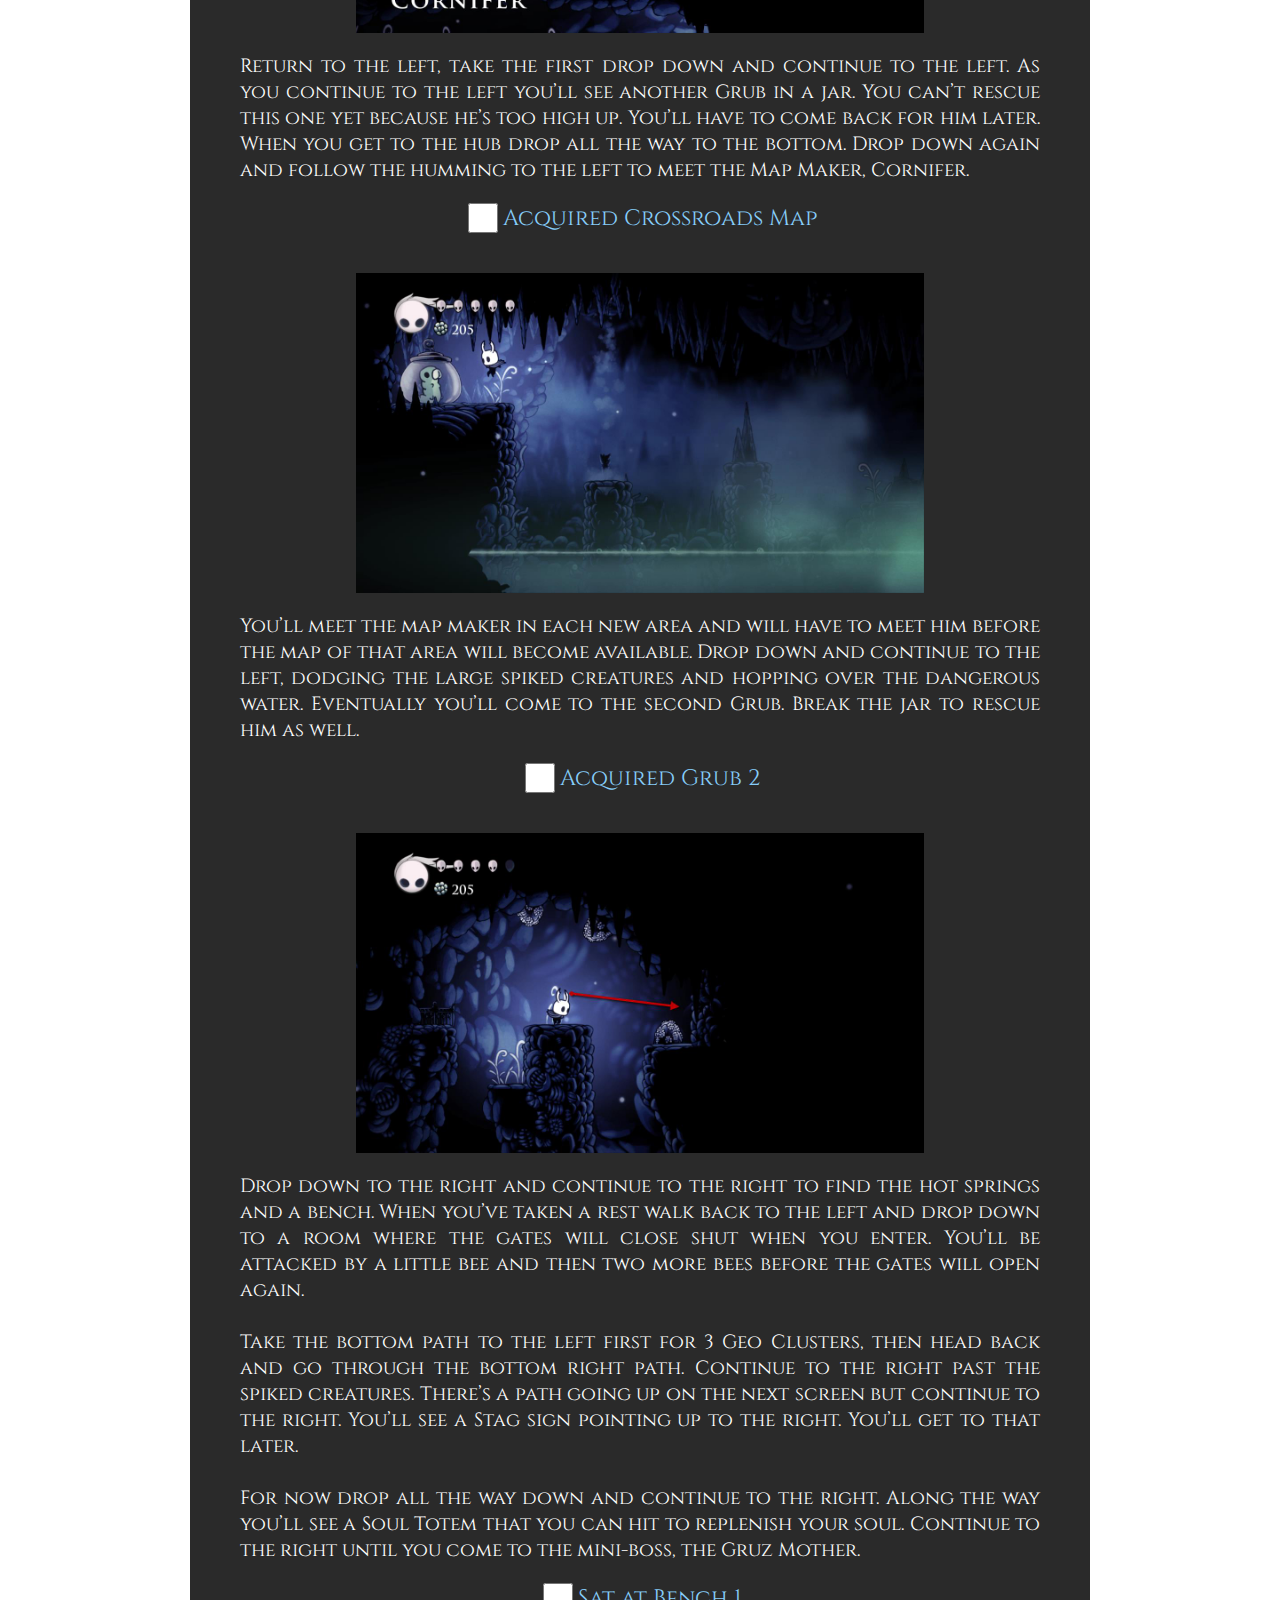
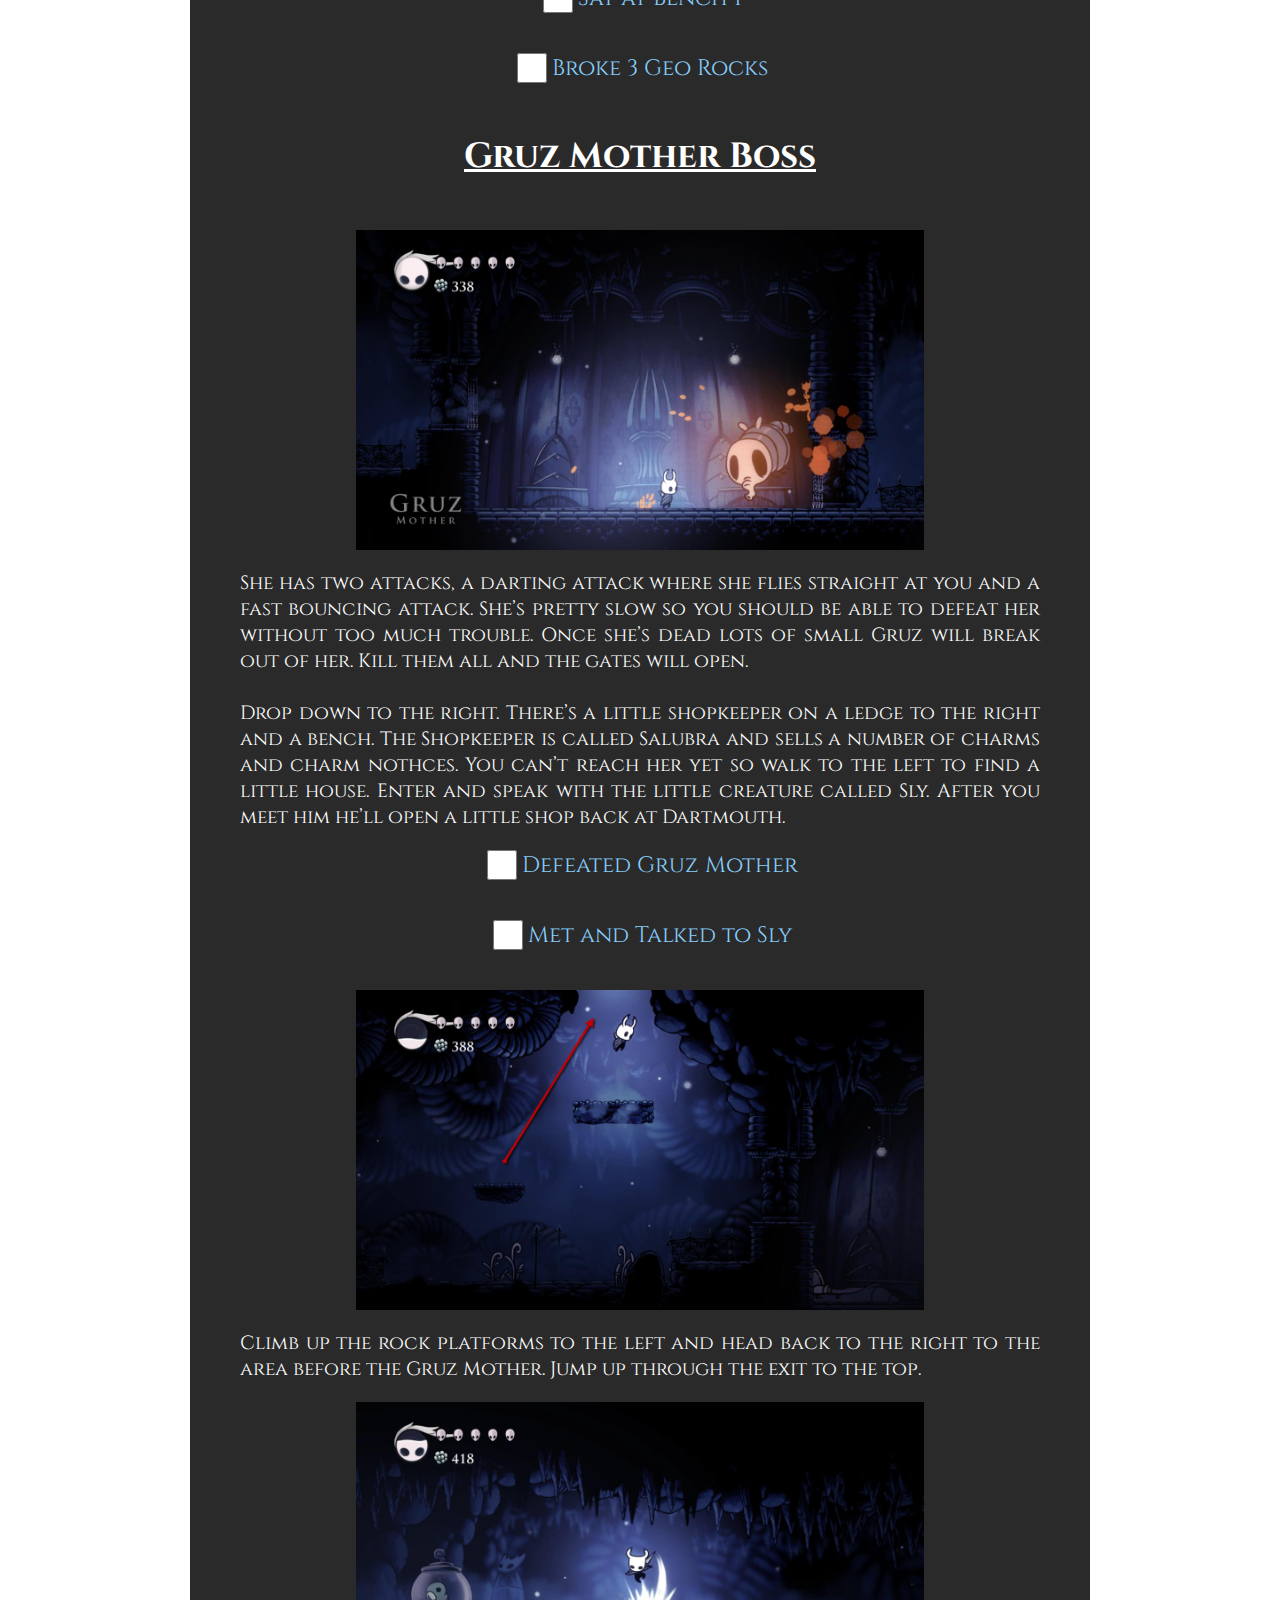
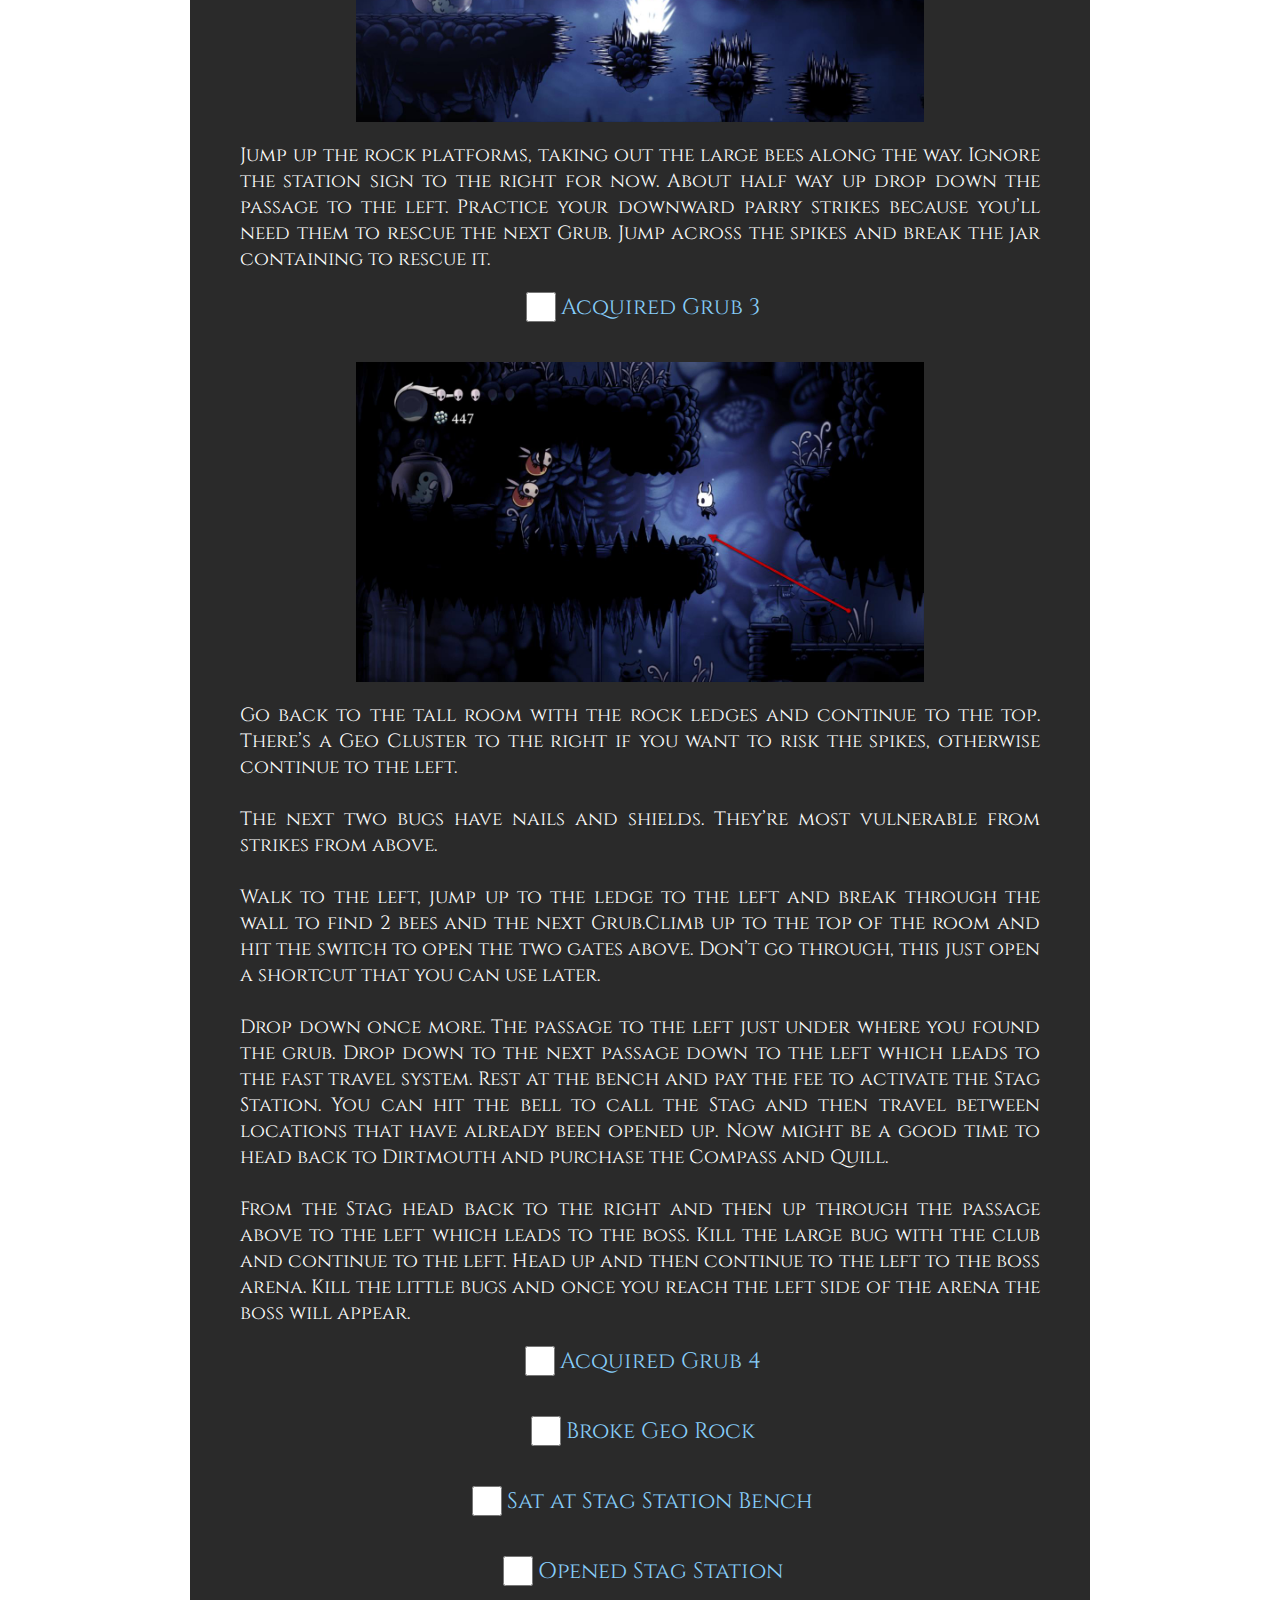
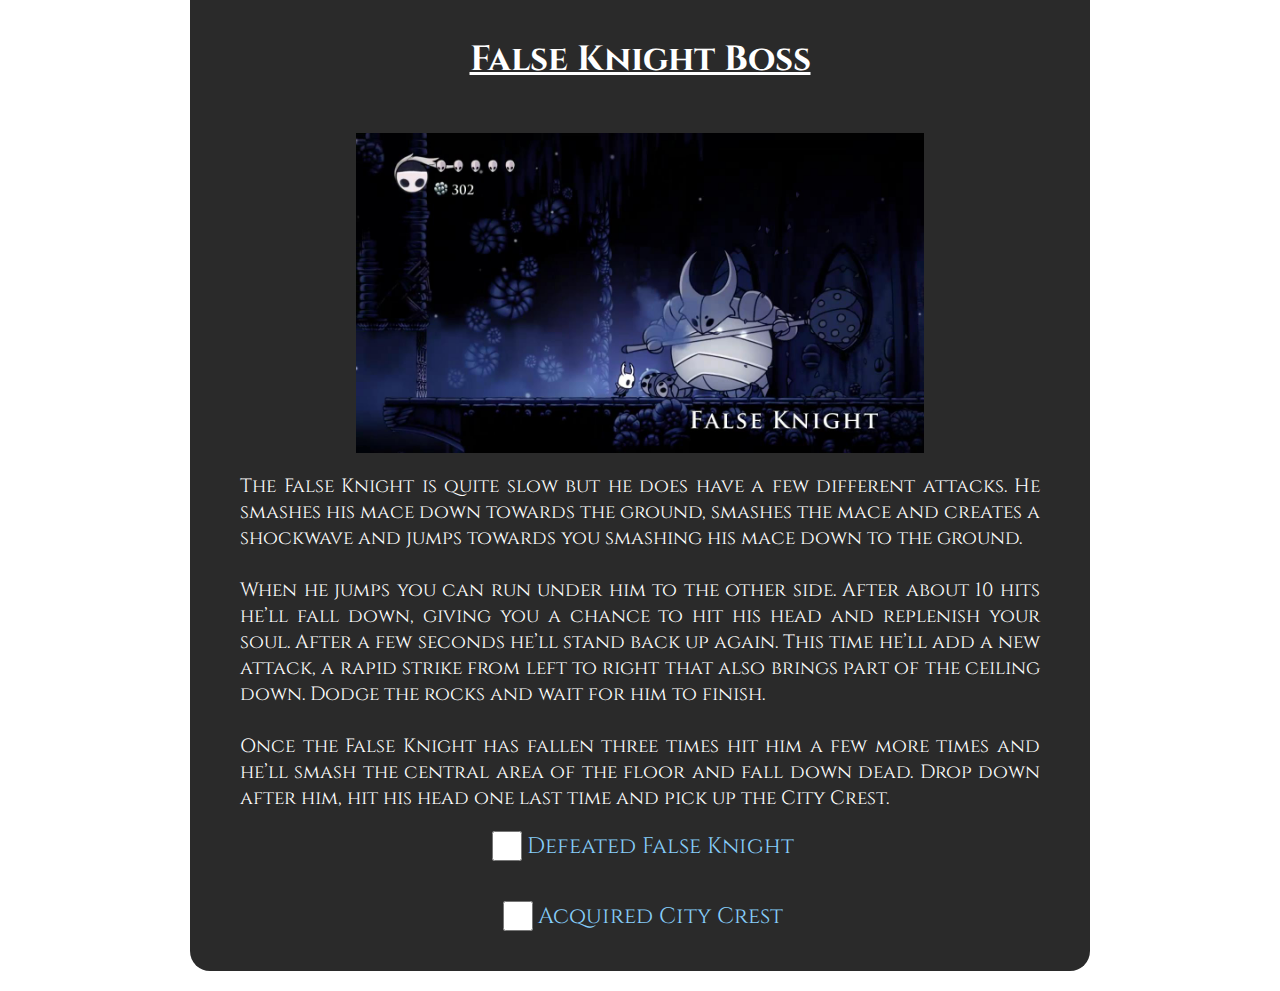
==== commit 112fa321: "adjust checklist font size" ====
--- a/index.html
+++ b/index.html
@@ -1,321 +1,281 @@
 <!DOCTYPE html>
 <html lang="en">
-  <head>
-    <meta charset="UTF-8" />
-    <meta http-equiv="X-UA-Compatible" content="IE=edge" />
-    <meta name="viewport" content="width=device-width, initial-scale=1.0" />
-    <title>Guide to Hallownest</title>
-    <link rel="preconnect" href="https://fonts.googleapis.com" />
-    <link rel="preconnect" href="https://fonts.gstatic.com" crossorigin />
-    <link
+
+<head>
+  <meta charset="UTF-8">
+  <meta http-equiv="X-UA-Compatible" content="IE=edge">
+  <meta name="viewport" content="width=device-width, initial-scale=1.0">
+  <title>Guide to Hallownest</title>
+  <link rel="preconnect" href="https://fonts.googleapis.com">
+  <link rel="preconnect" href="https://fonts.gstatic.com" crossorigin>
+  <link
     href="https://fonts.googleapis.com/css2?family=Cinzel:wght@400;500;600;700;800;900&family=Roboto:wght@100&display=swap"
-    rel="stylesheet"
-    />
-    <link href="https://cdn.jsdelivr.net/npm/bootstrap@5.3.0-alpha1/dist/css/bootstrap.min.css" rel="stylesheet" integrity="sha384-GLhlTQ8iRABdZLl6O3oVMWSktQOp6b7In1Zl3/Jr59b6EGGoI1aFkw7cmDA6j6gD" crossorigin="anonymous">
-    <link rel="stylesheet" href="style.css" />
-  </head>
-  <body>
-    <audio id="noti" hidden src="./mp3s/hornet_gitgud.mp3"></audio>
-    <div class="nav-bar">
-      <div class="title">
-        <h1>Guide to Hallownest</h1>
-        <p>Tours, tips, and tricks for the explorative bug</p>
-      </div>
-      <div class="bg-music">
-        <audio autoplay>
-          <!-- <source src="./mp3s/tomp3.cc - Hollow Knight OST Extended  Forgotten Crossroads.mp3" type="audio/mpeg"> -->
-          Your browser does not support the audio element.
-        </audio>
-      </div>
-      <div class="page-links">
-        <ul>
-          <li><a href="./index.html">Areas</a></li>
-          <li><a href="#">Items</a></li>
-          <li><a href="./page2.html">Enemies</a></li>
-          <li><a href="#">Npcs</a></li>
-        </ul>
-      </div>
-    </div>
-    <div class="bg"></div>
-    <div class="follow-checklist">
-      <div class="check-list">
-        <input type="checkbox" name="checkfull1" id="checkfull1" />
-        <label for="checkfull1">Acquired Grub 1</label>
-      </div>
-      <div class="check-list">
-        <input type="checkbox" name="checkfull2" id="checkfull2" />
-        <label for="checkfull2">Acquired Crossroads Map</label>
-      </div>
-      <div class="check-list">
-        <input type="checkbox" name="checkfull3" id="checkfull3" />
-        <label for="checkfull3">Acquired Grub 2</label>
-      </div>
-      <div class="check-list">
-        <input type="checkbox" name="checkfull4" id="checkfull4" />
-        <label for="checkfull4">Sat at Bench 1</label>
-      </div>
-      <div class="check-list">
-        <input type="checkbox" name="checkfull5" id="checkfull5" />
-        <label for="checkfull5">Broke 3 Geo Rocks</label>
-      </div>
-      <div class="check-list">
-        <input type="checkbox" name="checkfull6" id="checkfull6" />
-        <label for="checkfull6">Defeated Gruz Mother</label>
-      </div>
-      <div class="check-list">
-        <input type="checkbox" name="checkfull7" id="checkfull7" />
-        <label for="checkfull7">Met and Talked to Sly</label>
-      </div>
-      <div class="check-list">
-        <input type="checkbox" name="checkfull8" id="checkfull8" />
-        <label for="checkfull8">Acquired Grub 3</label>
-      </div>
-      <div class="check-list">
-        <input type="checkbox" name="checkfull9" id="checkfull9" />
-        <label for="checkfull9">Acquired Grub 4</label>
-      </div>
-      <div class="check-list">
-        <input type="checkbox" name="checkfull10" id="checkfull10" />
-        <label for="checkfull10">Broke Geo Rock</label>
-      </div>
-      <div class="check-list">
-        <input type="checkbox" name="checkfull11" id="checkfull11" />
-        <label for="checkfull11">Sat at Stag Station Bench</label>
-      </div>
-      <div class="check-list">
-        <input type="checkbox" name="checkfull12" id="checkfull12" />
-        <label for="checkfull12">Opened Stag Station</label>
-      </div>
-      <div class="check-list">
-        <input type="checkbox" name="checkfull13" id="checkfull13" />
-        <label for="checkfull13">Defeated False Knight</label>
-      </div>
-      <div class="check-list">
-        <input type="checkbox" name="checkfull14" id="checkfull14" />
-        <label for="checkfull14">Acquired City Crest</label>
-      </div>
-    </div>
-    <div class="main-container">
-      <div class="content">
-        <h1>Forgotten Crossroads</h1>
-        <h3>Mouse over the map to zoom!</h3>
-        <div onmouseleave="removeGlass()" onmouseenter="magnify('myimage', 1.5)" class="img-magnifier-container">
-          <img
-            id="myimage"
-            src="./images/Hollow-Knight-Forgotten-Crossroads-Map.jpg"
-            width="800px"
-            height="339px"
-            alt="Map of forgotten Crossroads"
-          />
-        </div>
-        <img
-          class="step-img"
-          src="./images/Hollow-Knight-Section1.jpg"
-          alt="Image of First Step"
-        />
-        <p>
-          When you first drop down the well head across to the right. There’s a
-          Temple of the Black Egg here and you can meet Quirrel inside but
-          there’s nothing else to do for the moment. Leave the temple and
-          continue to the right.<br /><br />Keep following the path to the right
-          until you come to a large bug with a bat. He has two strikes. A smash
-          and a shockwave. Retreat backwards when he smashes and run in for a
-          single strike before running back again. Jump over any shockwaves.
-          He’ll take about a dozen hits before dying.When he’s been killed hit
-          the glass jar with the Grub in it to rescue him.
-        </p>
-        <div class="check-list">
-          <input type="checkbox" name="check1" id="check1" />
-          <label for="check1">Acquired Grub 1</label>
-        </div>
-        <img
-          class="step-img"
-          src="./images/Hollow-Knight-Section2.jpg"
-          alt="Image of Second Step"
-        />
-        <p>
-          Return to the left, take the first drop down and continue to the left.
-          As you continue to the left you’ll see another Grub in a jar. You
-          can’t rescue this one yet because he’s too high up. You’ll have to
-          come back for him later. When you get to the hub drop all the way to
-          the bottom. Drop down again and follow the humming to the left to meet
-          the Map Maker, Cornifer.
-        </p>
-        <div class="check-list">
-          <input type="checkbox" name="check2" id="check2" />
-          <label for="check2">Acquired Crossroads Map</label>
-        </div>
-        <img
-          class="step-img"
-          src="./images/Hollow-Knight-Section3.jpg"
-          alt="Image of Third Step"
-        />
-        <p>
-          You’ll meet the map maker in each new area and will have to meet him
-          before the map of that area will become available. Drop down and
-          continue to the left, dodging the large spiked creatures and hopping
-          over the dangerous water. Eventually you’ll come to the second Grub.
-          Break the jar to rescue him as well.
-        </p>
-        <div class="check-list">
-          <input type="checkbox" name="check3" id="check3" />
-          <label for="check3">Acquired Grub 2</label>
-        </div>
-        <img
-          class="step-img"
-          src="./images/Hollow-Knight-Section4.jpg"
-          alt="Image of Fourth Step"
-        />
-        <p>
-          Drop down to the right and continue to the right to find the hot
-          springs and a bench. When you’ve taken a rest walk back to the left
-          and drop down to a room where the gates will close shut when you
-          enter. You’ll be attacked by a little bee and then two more bees
-          before the gates will open again.<br /><br />
-          Take the bottom path to the left first for 3 Geo Clusters, then head
-          back and go through the bottom right path. Continue to the right past
-          the spiked creatures. There’s a path going up on the next screen but
-          continue to the right. You’ll see a Stag sign pointing up to the
-          right. You’ll get to that later.<br /><br />
-          For now drop all the way down and continue to the right. Along the way
-          you’ll see a Soul Totem that you can hit to replenish your soul.
-          Continue to the right until you come to the mini-boss, the Gruz
-          Mother.
-        </p>
-        <div class="check-list">
-          <input type="checkbox" name="check4" id="check4" />
-          <label for="check4">Sat at Bench 1</label>
-        </div>
-        <div class="check-list">
-          <input type="checkbox" name="check5" id="check5" />
-          <label for="check5">Broke 3 Geo Rocks</label>
-        </div>
-        <h2>Gruz Mother Boss</h2>
-        <img
-          class="step-img"
-          src="./images/Hollow-Knight-Section5.jpg"
-          alt="Image of Fifth Step"
-        />
-        <p>
-          She has two attacks, a darting attack where she flies straight at you
-          and a fast bouncing attack. She’s pretty slow so you should be able to
-          defeat her without too much trouble. Once she’s dead lots of small
-          Gruz will break out of her. Kill them all and the gates will open.<br /><br />
-          Drop down to the right. There’s a little shopkeeper on a ledge to the
-          right and a bench. The Shopkeeper is called Salubra and sells a number
-          of charms and charm nothces. You can’t reach her yet so walk to the
-          left to find a little house. Enter and speak with the little creature
-          called Sly. After you meet him he’ll open a little shop back at
-          Dartmouth.
-        </p>
-        <div class="check-list">
-          <input type="checkbox" name="check6" id="check6" />
-          <label for="check6">Defeated Gruz Mother</label>
-        </div>
-        <div class="check-list">
-          <input type="checkbox" name="check7" id="check7" />
-          <label for="check7">Met and Talked to Sly</label>
-        </div>
-        <img
-          class="step-img"
-          src="./images/Hollow-Knight-Section6.jpg"
-          alt="Image of Sixth Step"
-        />
-        <p>
-          Climb up the rock platforms to the left and head back to the right to
-          the area before the Gruz Mother. Jump up through the exit to the top.
-        </p>
-        <img
-          class="step-img"
-          src="./images/Hollow-Knight-Section7.jpg"
-          alt="Image of Seventh Step"
-        />
-        <p>
-          Jump up the rock platforms, taking out the large bees along the way.
-          Ignore the station sign to the right for now. About half way up drop
-          down the passage to the left. Practice your downward parry strikes
-          because you’ll need them to rescue the next Grub. Jump across the
-          spikes and break the jar containing to rescue it.
-        </p>
-        <div class="check-list">
-          <input type="checkbox" name="check8" id="check8" />
-          <label for="check8">Acquired Grub 3</label>
-        </div>
-        <img
-          class="step-img"
-          src="./images/Hollow-Knight-Section8.jpg"
-          alt="Image of Eighth Step"
-        />
-        <p>
-          Go back to the tall room with the rock ledges and continue to the top.
-          There’s a Geo Cluster to the right if you want to risk the spikes,
-          otherwise continue to the left.<br /><br />
-          The next two bugs have nails and shields. They’re most vulnerable from
-          strikes from above.<br /><br />
-          Walk to the left, jump up to the ledge to the left and break through
-          the wall to find 2 bees and the next Grub.Climb up to the top of the
-          room and hit the switch to open the two gates above. Don’t go through,
-          this just open a shortcut that you can use later.<br /><br />
-          Drop down once more. The passage to the left just under where you
-          found the grub. Drop down to the next passage down to the left which
-          leads to the fast travel system. Rest at the bench and pay the fee to
-          activate the Stag Station. You can hit the bell to call the Stag and
-          then travel between locations that have already been opened up. Now
-          might be a good time to head back to Dirtmouth and purchase the
-          Compass and Quill.<br /><br />
-          From the Stag head back to the right and then up through the passage
-          above to the left which leads to the boss. Kill the large bug with the
-          club and continue to the left. Head up and then continue to the left
-          to the boss arena. Kill the little bugs and once you reach the left
-          side of the arena the boss will appear.
-        </p>
-        <div class="check-list">
-          <input type="checkbox" name="check9" id="check9" />
-          <label for="check9">Acquired Grub 4</label>
-        </div>
-        <div class="check-list">
-          <input type="checkbox" name="check10" id="check10" />
-          <label for="check10">Broke Geo Rock</label>
-        </div>
-        <div class="check-list">
-          <input type="checkbox" name="check11" id="check11" />
-          <label for="check11">Sat at Stag Station Bench</label>
-        </div>
-        <div class="check-list">
-          <input type="checkbox" name="check12" id="check12" />
-          <label for="check12">Opened Stag Station</label>
-        </div>
-        <h2>False Knight Boss</h2>
-        <img
-          class="step-img"
-          src="./images/Hollow-Knight-Section9.jpg"
-          alt="Image of Fifth Step"
-        />
-        <p>
-          The False Knight is quite slow but he does have a few different
-          attacks. He smashes his mace down towards the ground, smashes the mace
-          and creates a shockwave and jumps towards you smashing his mace down
-          to the ground.<br /><br />
-          When he jumps you can run under him to the other side. After about 10
-          hits he’ll fall down, giving you a chance to hit his head and
-          replenish your soul. After a few seconds he’ll stand back up again.
-          This time he’ll add a new attack, a rapid strike from left to right
-          that also brings part of the ceiling down. Dodge the rocks and wait
-          for him to finish.<br /><br />
-          Once the False Knight has fallen three times hit him a few more times
-          and he’ll smash the central area of the floor and fall down dead. Drop
-          down after him, hit his head one last time and pick up the City Crest.
-        </p>
-        <div class="check-list">
-          <input type="checkbox" name="check13" id="check13" />
-          <label for="check13">Defeated False Knight</label>
-        </div>
-        <div class="check-list">
-          <input type="checkbox" name="check14" id="check14" />
-          <label for="check14">Acquired City Crest</label>
-        </div>
-      </div>
-    </div>
-    <script src="script.js"></script>
-  </body>
-</html>
+    rel="stylesheet">
+  <link href="https://cdn.jsdelivr.net/npm/bootstrap@5.3.0-alpha1/dist/css/bootstrap.min.css" rel="stylesheet"
+    integrity="sha384-GLhlTQ8iRABdZLl6O3oVMWSktQOp6b7In1Zl3/Jr59b6EGGoI1aFkw7cmDA6j6gD" crossorigin="anonymous">
+  <link rel="stylesheet" href="style.css">
+</head>
+
+<body>
+  <audio id="noti" hidden src="./mp3s/hornet_gitgud.mp3"></audio>
+  <div class="nav-bar">
+    <div class="title">
+      <h1>Guide to Hallownest</h1>
+      <p>Tours, tips, and tricks for the explorative bug</p>
+    </div>
+    <div class="bg-music">
+      <audio autoplay>
+        <!-- <source src="./mp3s/tomp3.cc - Hollow Knight OST Extended  Forgotten Crossroads.mp3" type="audio/mpeg"> -->
+        Your browser does not support the audio element.
+      </audio>
+    </div>
+    <div class="page-links">
+      <ul>
+        <li><a href="./index.html">Areas</a></li>
+        <li><a href="#">Items</a></li>
+        <li><a href="./page2.html">Enemies</a></li>
+        <li><a href="#">Npcs</a></li>
+      </ul>
+    </div>
+  </div>
+  <div class="bg"></div>
+  <div class="follow-checklist">
+    <div class="check-list">
+      <input type="checkbox" name="checkfull1" id="checkfull1">
+      <label for="checkfull1">Acquired Grub 1</label>
+    </div>
+    <div class="check-list">
+      <input type="checkbox" name="checkfull2" id="checkfull2">
+      <label for="checkfull2">Acquired Crossroads Map</label>
+    </div>
+    <div class="check-list">
+      <input type="checkbox" name="checkfull3" id="checkfull3">
+      <label for="checkfull3">Acquired Grub 2</label>
+    </div>
+    <div class="check-list">
+      <input type="checkbox" name="checkfull4" id="checkfull4">
+      <label for="checkfull4">Sat at Bench 1</label>
+    </div>
+    <div class="check-list">
+      <input type="checkbox" name="checkfull5" id="checkfull5">
+      <label for="checkfull5">Broke 3 Geo Rocks</label>
+    </div>
+    <div class="check-list">
+      <input type="checkbox" name="checkfull6" id="checkfull6">
+      <label for="checkfull6">Defeated Gruz Mother</label>
+    </div>
+    <div class="check-list">
+      <input type="checkbox" name="checkfull7" id="checkfull7">
+      <label for="checkfull7">Met and Talked to Sly</label>
+    </div>
+    <div class="check-list">
+      <input type="checkbox" name="checkfull8" id="checkfull8">
+      <label for="checkfull8">Acquired Grub 3</label>
+    </div>
+    <div class="check-list">
+      <input type="checkbox" name="checkfull9" id="checkfull9">
+      <label for="checkfull9">Acquired Grub 4</label>
+    </div>
+    <div class="check-list">
+      <input type="checkbox" name="checkfull10" id="checkfull10">
+      <label for="checkfull10">Broke Geo Rock</label>
+    </div>
+    <div class="check-list">
+      <input type="checkbox" name="checkfull11" id="checkfull11">
+      <label for="checkfull11">Sat at Stag Station Bench</label>
+    </div>
+    <div class="check-list">
+      <input type="checkbox" name="checkfull12" id="checkfull12">
+      <label for="checkfull12">Opened Stag Station</label>
+    </div>
+    <div class="check-list">
+      <input type="checkbox" name="checkfull13" id="checkfull13">
+      <label for="checkfull13">Defeated False Knight</label>
+    </div>
+    <div class="check-list">
+      <input type="checkbox" name="checkfull14" id="checkfull14">
+      <label for="checkfull14">Acquired City Crest</label>
+    </div>
+  </div>
+  <div class="main-container">
+    <div class="content">
+      <h1>Forgotten Crossroads</h1>
+      <h3>Mouse over the map to zoom!</h3>
+      <div onmouseleave="removeGlass()" onmouseenter="magnify('myimage', 1.5)" class="img-magnifier-container">
+        <img id="myimage" src="./images/Hollow-Knight-Forgotten-Crossroads-Map.jpg" alt="Map of forgotten Crossroads">
+      </div>
+      <img class="step-img" src="./images/Hollow-Knight-Section1.jpg" alt="Image of First Step">
+      <p>
+        When you first drop down the well head across to the right. There’s a
+        Temple of the Black Egg here and you can meet Quirrel inside but
+        there’s nothing else to do for the moment. Leave the temple and
+        continue to the right.<br><br>Keep following the path to the right
+        until you come to a large bug with a bat. He has two strikes. A smash
+        and a shockwave. Retreat backwards when he smashes and run in for a
+        single strike before running back again. Jump over any shockwaves.
+        He’ll take about a dozen hits before dying.When he’s been killed hit
+        the glass jar with the Grub in it to rescue him.
+      </p>
+      <div class="check-list">
+        <input type="checkbox" name="check1" id="check1">
+        <label for="check1">Acquired Grub 1</label>
+      </div>
+      <img class="step-img" src="./images/Hollow-Knight-Section2.jpg" alt="Image of Second Step">
+      <p>
+        Return to the left, take the first drop down and continue to the left.
+        As you continue to the left you’ll see another Grub in a jar. You
+        can’t rescue this one yet because he’s too high up. You’ll have to
+        come back for him later. When you get to the hub drop all the way to
+        the bottom. Drop down again and follow the humming to the left to meet
+        the Map Maker, Cornifer.
+      </p>
+      <div class="check-list">
+        <input type="checkbox" name="check2" id="check2">
+        <label for="check2">Acquired Crossroads Map</label>
+      </div>
+      <img class="step-img" src="./images/Hollow-Knight-Section3.jpg" alt="Image of Third Step">
+      <p>
+        You’ll meet the map maker in each new area and will have to meet him
+        before the map of that area will become available. Drop down and
+        continue to the left, dodging the large spiked creatures and hopping
+        over the dangerous water. Eventually you’ll come to the second Grub.
+        Break the jar to rescue him as well.
+      </p>
+      <div class="check-list">
+        <input type="checkbox" name="check3" id="check3">
+        <label for="check3">Acquired Grub 2</label>
+      </div>
+      <img class="step-img" src="./images/Hollow-Knight-Section4.jpg" alt="Image of Fourth Step">
+      <p>
+        Drop down to the right and continue to the right to find the hot
+        springs and a bench. When you’ve taken a rest walk back to the left
+        and drop down to a room where the gates will close shut when you
+        enter. You’ll be attacked by a little bee and then two more bees
+        before the gates will open again.<br><br>
+        Take the bottom path to the left first for 3 Geo Clusters, then head
+        back and go through the bottom right path. Continue to the right past
+        the spiked creatures. There’s a path going up on the next screen but
+        continue to the right. You’ll see a Stag sign pointing up to the
+        right. You’ll get to that later.<br><br>
+        For now drop all the way down and continue to the right. Along the way
+        you’ll see a Soul Totem that you can hit to replenish your soul.
+        Continue to the right until you come to the mini-boss, the Gruz
+        Mother.
+      </p>
+      <div class="check-list">
+        <input type="checkbox" name="check4" id="check4">
+        <label for="check4">Sat at Bench 1</label>
+      </div>
+      <div class="check-list">
+        <input type="checkbox" name="check5" id="check5">
+        <label for="check5">Broke 3 Geo Rocks</label>
+      </div>
+      <h2>Gruz Mother Boss</h2>
+      <img class="step-img" src="./images/Hollow-Knight-Section5.jpg" alt="Image of Fifth Step">
+      <p>
+        She has two attacks, a darting attack where she flies straight at you
+        and a fast bouncing attack. She’s pretty slow so you should be able to
+        defeat her without too much trouble. Once she’s dead lots of small
+        Gruz will break out of her. Kill them all and the gates will open.<br><br>
+        Drop down to the right. There’s a little shopkeeper on a ledge to the
+        right and a bench. The Shopkeeper is called Salubra and sells a number
+        of charms and charm nothces. You can’t reach her yet so walk to the
+        left to find a little house. Enter and speak with the little creature
+        called Sly. After you meet him he’ll open a little shop back at
+        Dartmouth.
+      </p>
+      <div class="check-list">
+        <input type="checkbox" name="check6" id="check6">
+        <label for="check6">Defeated Gruz Mother</label>
+      </div>
+      <div class="check-list">
+        <input type="checkbox" name="check7" id="check7">
+        <label for="check7">Met and Talked to Sly</label>
+      </div>
+      <img class="step-img" src="./images/Hollow-Knight-Section6.jpg" alt="Image of Sixth Step">
+      <p>
+        Climb up the rock platforms to the left and head back to the right to
+        the area before the Gruz Mother. Jump up through the exit to the top.
+      </p>
+      <img class="step-img" src="./images/Hollow-Knight-Section7.jpg" alt="Image of Seventh Step">
+      <p>
+        Jump up the rock platforms, taking out the large bees along the way.
+        Ignore the station sign to the right for now. About half way up drop
+        down the passage to the left. Practice your downward parry strikes
+        because you’ll need them to rescue the next Grub. Jump across the
+        spikes and break the jar containing to rescue it.
+      </p>
+      <div class="check-list">
+        <input type="checkbox" name="check8" id="check8">
+        <label for="check8">Acquired Grub 3</label>
+      </div>
+      <img class="step-img" src="./images/Hollow-Knight-Section8.jpg" alt="Image of Eighth Step">
+      <p>
+        Go back to the tall room with the rock ledges and continue to the top.
+        There’s a Geo Cluster to the right if you want to risk the spikes,
+        otherwise continue to the left.<br><br>
+        The next two bugs have nails and shields. They’re most vulnerable from
+        strikes from above.<br><br>
+        Walk to the left, jump up to the ledge to the left and break through
+        the wall to find 2 bees and the next Grub.Climb up to the top of the
+        room and hit the switch to open the two gates above. Don’t go through,
+        this just open a shortcut that you can use later.<br><br>
+        Drop down once more. The passage to the left just under where you
+        found the grub. Drop down to the next passage down to the left which
+        leads to the fast travel system. Rest at the bench and pay the fee to
+        activate the Stag Station. You can hit the bell to call the Stag and
+        then travel between locations that have already been opened up. Now
+        might be a good time to head back to Dirtmouth and purchase the
+        Compass and Quill.<br><br>
+        From the Stag head back to the right and then up through the passage
+        above to the left which leads to the boss. Kill the large bug with the
+        club and continue to the left. Head up and then continue to the left
+        to the boss arena. Kill the little bugs and once you reach the left
+        side of the arena the boss will appear.
+      </p>
+      <div class="check-list">
+        <input type="checkbox" name="check9" id="check9">
+        <label for="check9">Acquired Grub 4</label>
+      </div>
+      <div class="check-list">
+        <input type="checkbox" name="check10" id="check10">
+        <label for="check10">Broke Geo Rock</label>
+      </div>
+      <div class="check-list">
+        <input type="checkbox" name="check11" id="check11">
+        <label for="check11">Sat at Stag Station Bench</label>
+      </div>
+      <div class="check-list">
+        <input type="checkbox" name="check12" id="check12">
+        <label for="check12">Opened Stag Station</label>
+      </div>
+      <h2>False Knight Boss</h2>
+      <img class="step-img" src="./images/Hollow-Knight-Section9.jpg" alt="Image of Fifth Step">
+      <p>
+        The False Knight is quite slow but he does have a few different
+        attacks. He smashes his mace down towards the ground, smashes the mace
+        and creates a shockwave and jumps towards you smashing his mace down
+        to the ground.<br><br>
+        When he jumps you can run under him to the other side. After about 10
+        hits he’ll fall down, giving you a chance to hit his head and
+        replenish your soul. After a few seconds he’ll stand back up again.
+        This time he’ll add a new attack, a rapid strike from left to right
+        that also brings part of the ceiling down. Dodge the rocks and wait
+        for him to finish.<br><br>
+        Once the False Knight has fallen three times hit him a few more times
+        and he’ll smash the central area of the floor and fall down dead. Drop
+        down after him, hit his head one last time and pick up the City Crest.
+      </p>
+      <div class="check-list">
+        <input type="checkbox" name="check13" id="check13">
+        <label for="check13">Defeated False Knight</label>
+      </div>
+      <div class="check-list">
+        <input type="checkbox" name="check14" id="check14">
+        <label for="check14">Acquired City Crest</label>
+      </div>
+    </div>
+  </div>
+  <script src="script.js"></script>
+</body>
+</html>--- a/style.css
+++ b/style.css
@@ -1,4 +1,4 @@
-*{
+* {
     margin: 0;
     padding: 0;
     box-sizing: border-box;
@@ -23,6 +23,10 @@
     object-fit: contain;
 }
 
+.card img {
+    padding: 20px 0px;
+}
+
 h3,
 p {
     color: white;
@@ -30,7 +34,7 @@
     width: 100%;
 }
 
-.nav-bar{
+.nav-bar {
     height: 80px;
     background-color: #2a2a2a;
     display: flex;
@@ -40,20 +44,20 @@
     line-height: .8;
 }
 
-.nav-bar h1{
+.nav-bar h1 {
     font-size: 2.8rem;
     margin-left: 20px;
     font-weight: bold;
 }
 
-.nav-bar p{
+.nav-bar p {
     margin-bottom: 10px;
     margin-left: 70px;
     font-size: 1rem;
 }
 
 
-.page-links ul{
+.page-links ul {
     display: flex;
     flex-direction: row;
     align-items: center;
@@ -65,13 +69,13 @@
     margin-top: 20px;
 }
 
-.page-links a{
+.page-links a {
     text-decoration: none;
     color: white;
     font-size: 1.5rem;
 }
 
-.follow-checklist{
+.follow-checklist {
     width: 400px;
     background-color: #2a2a2a;
     position: fixed;
@@ -81,7 +85,7 @@
 }
 
 
-.content{
+.content {
     height: 100%;
     width: 900px;
     background-color: #2a2a2a;
@@ -94,29 +98,29 @@
     padding-bottom: 20px;
 }
 
-.content h1{
+.content h1 {
     margin: 40px 0px;
     font-size: 2.5rem;
     text-decoration: underline;
 }
 
-.content h2{
+.content h2 {
     margin: 30px 0px;
     font-size: 2.2rem;
     text-decoration: underline;
 }
 
-.content h3{
+.content h3 {
     text-align: center;
 }
 
 .section-title {
-	font-size: 28px;
-	margin-bottom: 20px;
-	padding-bottom: 20px;
-	font-weight: 400;
-	display: inline-block;
-	position: relative;
+    font-size: 28px;
+    margin-bottom: 20px;
+    padding-bottom: 20px;
+    font-weight: 400;
+    display: inline-block;
+    position: relative;
 }
 
 .fa {
@@ -124,7 +128,7 @@
     padding: 1rem;
 }
 
-.img-magnifier-container{
+.img-magnifier-container {
     border-radius: 5px;
     /* margin-bottom: 10px; */
     position: relative;
@@ -138,58 +142,67 @@
     height: 200px;
 }
 
-.content h3{
+.content h3 {
     font-size: 2rem;
 }
 
-.step-img{
+.step-img {
     width: 600px;
     border-radius: 5px;
     margin-top: 20px;
 }
 
-.content p{
+.content p {
     padding: 0px 50px;
     font-size: 1.2rem;
     margin: 20px 0px 0px 0px;
-    text-align:justify ;
-}
-
-.check-list{
+    text-align: justify;
+}
+
+.check-list {
     align-self: center;
-    font-size: 1.5rem;
+    font-size: 1.4rem;
     display: flex;
     margin: 20px;
 }
 
-.check-list input{
+.check-list input {
     width: 40px;
     height: 30px;
 }
-.check-list label{
+
+.check-list label {
     color: lightskyblue;
 }
-input:checked + label{
+
+input:checked+label {
     text-decoration: line-through;
     color: lightgreen;
 }
 
+.owl-stage-outer {
+    max-height: fit-content;
+}
+
 @media screen and (max-width: 767px) {
-	.feedback-slider-item:after {
-		left: 30px;
-		right: 30px;
-	}
-	.customer-feedback .owl-nav [class*="owl-"] {
-		position: relative;
-		top: 50%;
-		transform: translateY(-50%);
-		margin-top: 45px;
-		bottom: auto;
-	}
-	.customer-feedback .owl-prev {
-		left: 0;
-	}
-	.customer-feedback .owl-next {
-		right: 0;
-	}
+    .feedback-slider-item:after {
+        left: 30px;
+        right: 30px;
+    }
+
+    .customer-feedback .owl-nav [class*="owl-"] {
+        position: relative;
+        top: 50%;
+        transform: translateY(-50%);
+        margin-top: 45px;
+        bottom: auto;
+    }
+
+    .customer-feedback .owl-prev {
+        left: 0;
+    }
+
+    .customer-feedback .owl-next {
+        right: 0;
+    }
 }